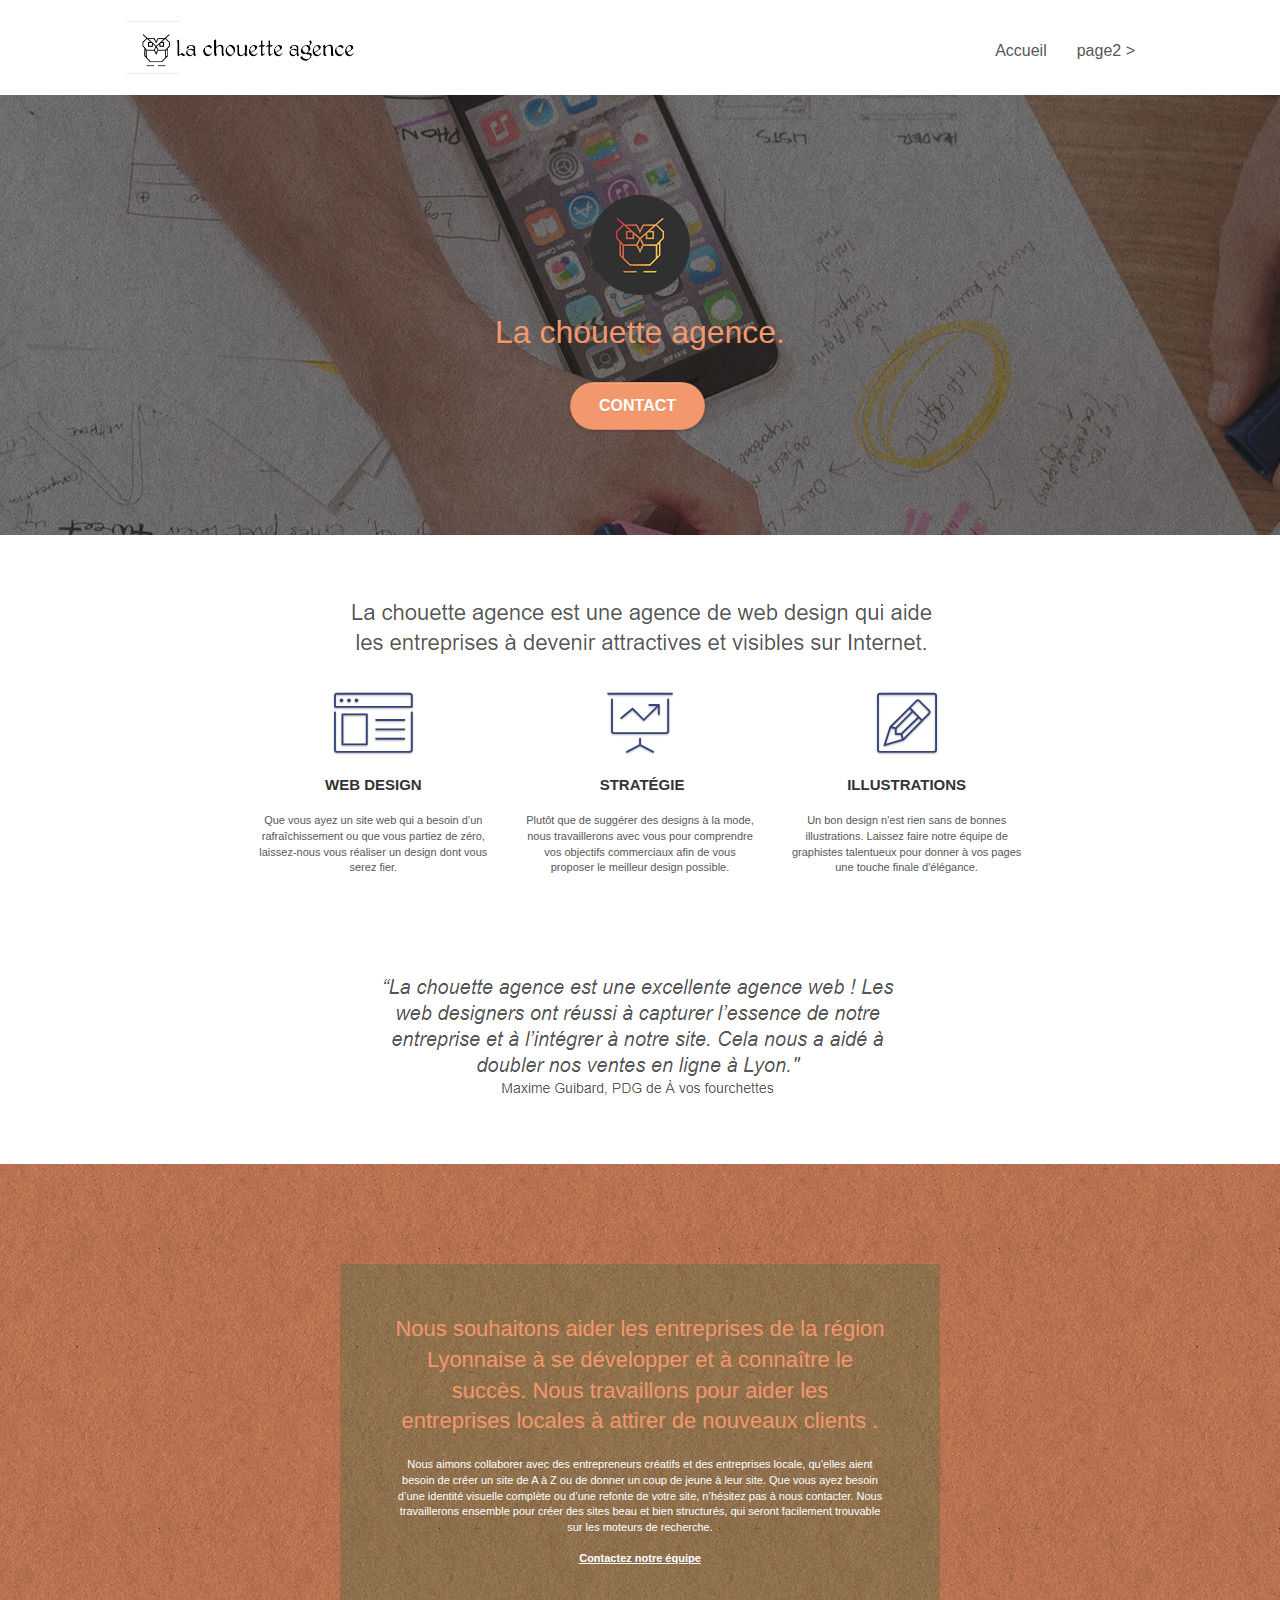
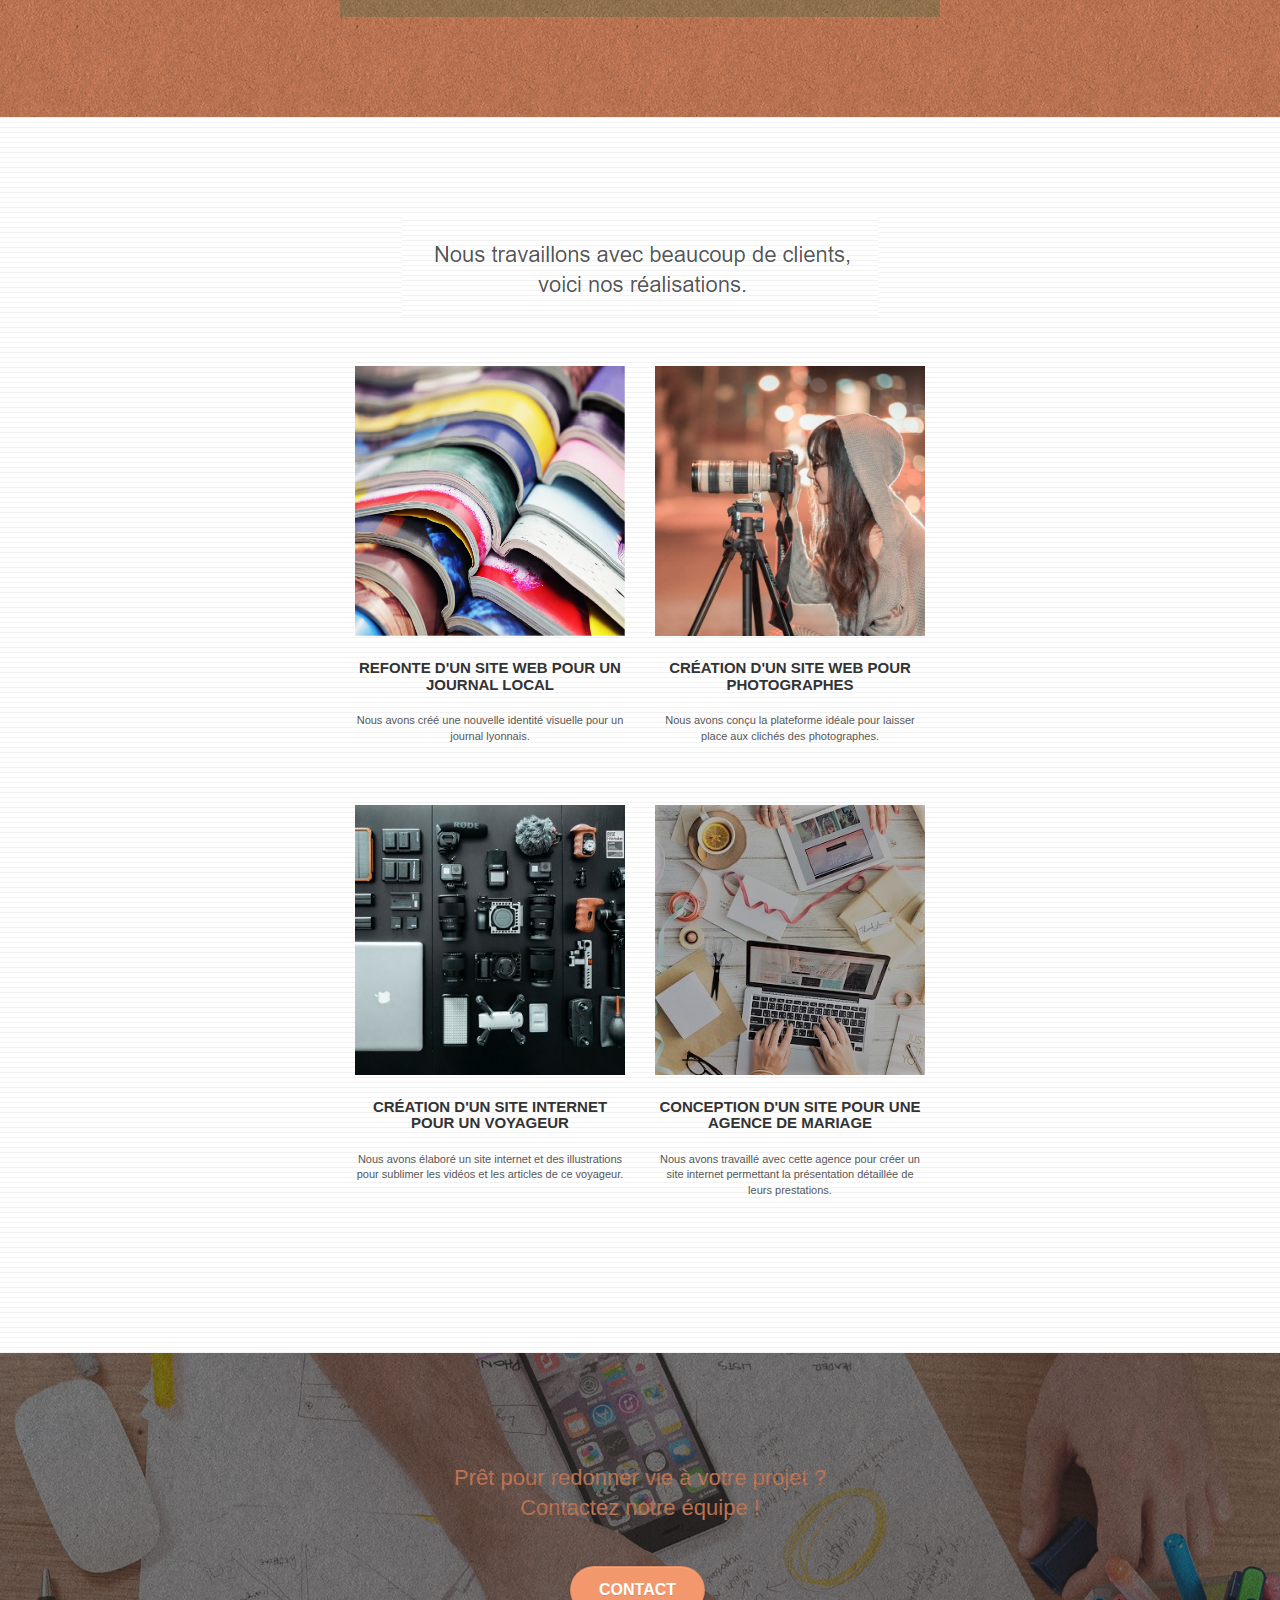
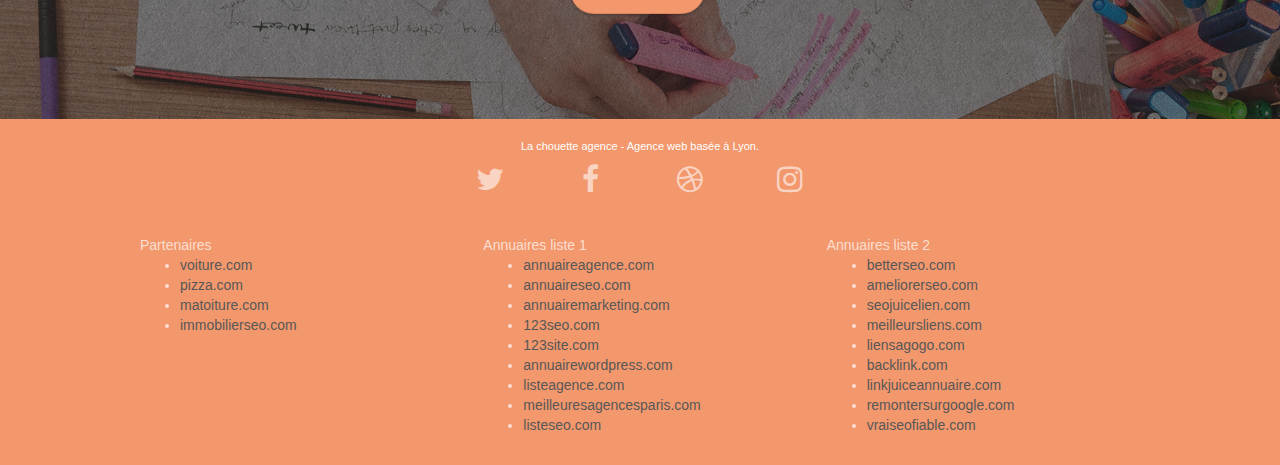
==== index.html @ 9db95d74 "Add files via upload" ====
<!doctype html>
<html lang="Default">
<head>
    <meta charset="utf-8">
    <meta name="keywords" content="seo, google, site web, site internet, agence design paris, agence design, agence design,agence design,agence design,agence design,agence design,agence design,agence design,agence design">
    <meta name="description" content="">
    <meta name="viewport" content="width=device-width, initial-scale=1.0, viewport-fit=cover">
    <link rel="shortcut icon" type="image/png" href="favicon.jpg">
    
	<link rel="stylesheet" type="text/css" href="./css/bootstrap.css">
	<link rel="stylesheet" type="text/css" href="style.css">
	<link rel="stylesheet" type="text/css" href="./css/font-awesome.css">
	<link rel="stylesheet" type="text/css" href="./css/et-line.css">
	
    
	<script src="./js/jquery-2.1.0.js"></script>
	<script src="./js/bootstrap.js"></script>
	<script src="./js/blocs.js"></script>
	<script src="./js/jquery.touchSwipe.js" defer></script>
	<script src="./js/gmaps.js"></script>

    <title>.</title>

    
<!-- Analytics -->
 
<!-- Analytics END -->
    
</head>
<body>
<!-- Principal conteneur -->
<div class="page-container">
    
<!-- bloc-0 -->
<div class="bloc bgc-white l-bloc " id="bloc-0">
	<div class="container bloc-sm">

		<nav class="navbar row">
			<div class="navbar-header">
				<div class="keywords" style="color:#cccccc;font-size:1px;">Agence web à paris, stratégie web, web design, illustrations, design de site web, site web, web, internet, site internet, site</div>
				<a class="navbar-brand" href="index.html"><img src="img/la-chouette-agence.png" alt="paris web design logo agence web meilleure agence" height="40" /></a>
				<div class="keywords" style="color:#cccccc;font-size:1px;">Agence web à paris, stratégie web, web design, illustrations, design de site web, site web, web, internet, site internet, site</div>
				<button id="nav-toggle" type="button" class="ui-navbar-toggle navbar-toggle" data-toggle="collapse" data-target=".navbar-1">
					<span class="sr-only">Toggle navigation</span><span class="icon-bar"></span><span class="icon-bar"></span><span class="icon-bar"></span>
				</button>
			</div>
			<div class="collapse navbar-collapse navbar-1 special-dropdown-nav">
				<ul class="site-navigation nav navbar-nav">
					<li>
						<a href="index.html">Accueil</a>
					</li>
					<li>
					</li>
					<li>
						<a href="page2.html">page2 &gt;</a>
					</li>
				</ul>
			</div>
		</nav>
	</div>
</div>
<!-- bloc-0 END -->

<!-- bloc-1-presentation -->
<div class="bloc bgc-dark-slate-blue bg-banniere d-bloc bg-t-edge bloc-bg-texture texture-paper b-parallax" id="bloc-1-hero">
	<div class="container bloc-lg">
		<div class="row tight-width-whitespace">
			<div class="col-sm-12">
				<img src="img/logo.png" class="center-block image-resize-mode" width="100" alt="La chouette agence, agence web paris, création logo paris" />
				<h1 class="text-center hero-bloc-text tc-white ">
					La chouette agence.
				</h1>
				<div class="text-center">
					<a href="page2.html" class="btn btn-lg btn-clean btn-rd cta-hero btn-atomic-tangerine" id="cta-hero">Contact</a>
				</div>
			</div>
		</div>
	</div>
</div>
<!-- bloc-1-presentation END -->

<!-- bloc-2-services -->
<div class="bloc bgc-white l-bloc" id="bloc-2-services">
	<div class="container bloc-md">
		<div class="row">
			<div class="col-sm-12 text-center">
				<img alt="agence web, agence web paris, web design paris, stratégie web" src="img/title.png" />
			</div>
		</div>
		<div class="row voffset-lg med-width-whitespace">
			<div class="col-sm-4">
				<div class="text-center">
					<span class="et-icon-browser sm-shadow icon-dark-slate-blue icons icon-lg"></span>
				</div>
				<h3 class="mg-md text-center">
					Web design
				</h3>
				<p class="text-center ">
					Que vous ayez un site web qui a besoin d&rsquo;un rafraîchissement ou que vous partiez de zéro, laissez-nous vous réaliser un design dont vous serez fier.
				</p>
			</div>
			<div class="col-sm-4">
				<div class="text-center">
					<span class="et-icon-presentation sm-shadow icon-dark-slate-blue icons icon-lg"></span>
				</div>
				<h3 class="mg-md text-center">
					&nbsp;Stratégie
				</h3>
				<p class="text-center ">
					Plutôt que de suggérer des designs à la mode, nous travaillerons avec vous pour comprendre vos objectifs commerciaux afin de vous proposer le meilleur design possible.<br>
				</p>
			</div>
			<div class="col-sm-4">
				<div class="text-center">
					<span class="et-icon-edit sm-shadow icon-dark-slate-blue icons icon-lg"></span>
				</div>
				<h3 class="mg-md text-center">
					Illustrations
				</h3>
				<p class="text-center ">
					Un bon design n'est rien sans de bonnes illustrations. Laissez faire notre équipe de graphistes talentueux pour donner à vos pages une touche finale d'élégance.
				</p>
			</div>
		</div>
		<div class="row voffset-lg voffset">
			<div class="col-xs-12 col-md-8 col-md-offset-2 text-center">
				<img alt="agence web, agence web paris, web design paris, stratégie web" src="img/citation.png" />

			</div>
		</div>
	</div>
</div>
<!-- bloc-2-services END -->

<!-- bloc-3-what-i-do -->
<div class="bloc tc-white bgc-atomic-tangerine bg-presentation d-bloc bloc-bg-texture texture-paper b-parallax" id="bloc-3-what-i-do">
	<div class="container bloc-lg">
		<div class="row tight-width-whitespace black-background">
			<div class="col-sm-12">
				<h2 class="mg-md text-center tc-white">
					Nous souhaitons aider les entreprises de la région Lyonnaise à se développer et à connaître le succès. Nous travaillons pour aider les entreprises locales à attirer de nouveaux clients .<br>
				</h2>
				<p class="text-center white">
					Nous aimons collaborer avec des entrepreneurs créatifs et des entreprises locale, qu’elles aient besoin de créer un site de A à Z ou de donner un coup de jeune à leur site. Que vous ayez besoin d’une identité visuelle complète ou d’une refonte de votre site, n’hésitez pas à nous contacter. Nous travaillerons ensemble pour créer des sites beau et bien structurés, qui seront facilement trouvable sur les moteurs de recherche. <br><br><a class="ltc-white bold-link" href="page2.html">Contactez notre équipe</a><br>
				</p>
			</div>
		</div>
	</div>
</div>
<!-- bloc-3-what-i-do END -->

<!-- bloc-4-portfolio -->
<div class="bloc bgc-white bg-lines-h2-bg bg-repeat l-bloc" id="bloc-4-portfolio">
	<div class="container bloc-lg">
		<div class="row">
			<div class="col-sm-12 text-center">
				<img alt="agence web, agence web paris, web design paris, stratégie web" src="img/title2.png" />
			</div>
		</div>
		<div class="row tight-width-whitespace portfolio-row">
			<div class="col-sm-6">
				<a href="#" data-lightbox="img/1.jpg" data-gallery-id="gallery-1" data-caption="Refonte d'un site web pour un journal local" data-frame="snapshot-lb"><img src="img/1.jpg" alt="paris web design logo agence web meilleure agence et refonte site web journal" class="img-responsive portfolio-thumb" /></a>
				<h3 class="mg-md text-center">
					Refonte d'un site web pour un journal local
				</h3>
				<p class="text-center">
					Nous avons créé une nouvelle identité visuelle pour un journal lyonnais.
				</p>
			</div>
			<div class="col-sm-6">
				<a href="#" data-lightbox="img/2.jpg" data-gallery-id="gallery-1" data-caption="Création d'un site web pour photographes" data-frame="snapshot-lb"><img src="img/2.jpg" class="img-responsive portfolio-thumb" alt="paris web design logo agence web meilleure agence, Création d'un site web pour photographes" /></a>
				<h3 class="mg-md text-center">
					Création d'un site web pour photographes
				</h3>
				<p class="text-center">
					Nous avons conçu la plateforme idéale pour laisser place aux clichés des photographes.
				</p>
			</div>
		</div>
		<div class="row tight-width-whitespace portfolio-row">
			<div class="col-sm-6">
				<a href="#" data-lightbox="img/3.bmp" data-gallery-id="gallery-1" data-caption="Création d'un site internet pour un voyageur" data-frame="snapshot-lb"><img src="img/3.bmp" class="img-responsive portfolio-thumb" alt="paris web design logo agence web meilleure agence, Création d'un site web pour voyageur"/></a>
				<h3 class="mg-md text-center">
					Création d'un site internet pour un voyageur
				</h3>
				<p class="text-center">
					Nous avons élaboré un site internet et des illustrations pour sublimer les vidéos et les articles de ce voyageur.
				</p>
			</div>
			<div class="col-sm-6">
				<a href="#" data-lightbox="img/4.bmp" data-gallery-id="gallery-1" data-caption="Conception d'un site pour une agence de mariage" data-frame="snapshot-lb"><img src="img/4.bmp" class="img-responsive portfolio-thumb" alt="paris web design logo agence web meilleure agence, Création d'un site web pour agence de mariage" /></a>
				<h3 class="mg-md text-center">
					Conception d'un site pour une agence de mariage
				</h3>
				<p class="text-center">
					Nous avons travaillé avec cette agence pour créer un site internet permettant la présentation détaillée de leurs prestations.
				</p>
			</div>
		</div>
	</div>
</div>
<!-- bloc-4-portfolio END -->

<!-- bloc-5-cta -->
<div class="bloc bgc-dark-slate-blue bg-banniere d-bloc bloc-bg-texture texture-paper" id="bloc-5-cta">
	<div class="container bloc-lg">
		<div class="row">
			<h2 class="mg-md text-center tc-white">
				Prêt pour redonner vie à votre projet ?<br>Contactez notre équipe !
			</h2>
			<div class="col-sm-12 text-center">
				<a href="page2.html" class="btn btn-atomic-tangerine btn-clean btn-rd btn-lg cta-hero">Contact</a>
			</div>
		</div>
	</div>
</div>
<!-- bloc-5-cta END -->

<!-- Footer - bloc-8 -->
<div class="bloc bgc-atomic-tangerine d-bloc" id="bloc-8">
	<div class="container bloc-sm">
		<div class="row">
			<div class="col-sm-12">
				<p class="text-center white">
					La chouette agence - Agence web basée à Lyon.<br>
				</p>
				<div class="row row-no-gutters social">
					<div class="col-sm-3">
						<div class="text-center">
							<a class="social" href="index.html"><span class="fa fa-twitter icon-md"></span></a>
						</div>
					</div>
					<div class="col-sm-3">
						<div class="text-center">
							<a class="social" href="index.html"><span class="fa fa-facebook icon-md"></span></a>
						</div>
					</div>
					<div class="col-sm-3">
						<div class="text-center">
							<a class="social" href="index.html"><span class="fa fa-dribbble icon-md"></span></a>
						</div>
					</div>
					<div class="col-sm-3">
						<div class="text-center">
							<a class="social" href="index.html"><span class="fa fa-instagram icon-md"></span></a>
						</div>
					</div>
					<div class="keywords" style="color:#F3976C;">Agence web à paris, stratégie web, web design, illustrations, design de site web, site web, web, internet, site internet, site</div>
				</div>
				<div class="row">
					<div class="col-sm-4">
						Partenaires
							<ul>
								<li><a href="voiture.com">voiture.com</a></li>
								<li><a href="pizza.com">pizza.com</a></li>
								<li><a href="matoiture.com">matoiture.com</a></li>
								<li><a href="immobilierseo.com">immobilierseo.com</a></li>
							</ul>		
					</div>
					<div class="col-sm-4">
						Annuaires liste 1
						<ul>
							<li><a href="annuaireagence.com">annuaireagence.com</a></li>
							<li><a href="annuaireseo.com">annuaireseo.com</a></li>
							<li><a href="annuairemarketing.com">annuairemarketing.com</a></li>
							<li><a href="123seoture.com">123seo.com</a></li>
							<li><a href="123site.com">123site.com</a></li>
							<li><a href="annuairewordpress.com">annuairewordpress.com</a></li>
							<li><a href="listeagence.com">listeagence.com</a></li>
							<li><a href="meilleuresagencesparis.com">meilleuresagencesparis.com</a></li>
							<li><a href="listeseo.com">listeseo.com</a></li>
						</ul>
					</div>
					<div class="col-sm-4">
						Annuaires liste 2
						<ul>
							<li><a href="betterseo.com">betterseo.com</a></li>
							<li><a href="ameliorerseo.com">ameliorerseo.com</a></li>
							<li><a href="seojuicelien.com">seojuicelien.com</a></li>
							<li><a href="meilleursliens.com">meilleursliens.com</a></li>
							<li><a href="liensagogo.com">liensagogo.com</a></li>
							<li><a href="backlink.com">backlink.com</a></li>
							<li><a href="linkjuiceannuaire.com">linkjuiceannuaire.com</a></li>
							<li><a href="remontersurgoogle.com">remontersurgoogle.com</a></li>
							<li><a href="vraiseofiable.com">vraiseofiable.com</a></li>
						</ul>
					</div>
				</div>
			</div>
		</div>
	</div>
</div>
<!-- Footer - bloc-8 END -->

</div>
<!-- Principal conteneur END -->
    

</body>
</html>
---- style.css ----
body {
    margin: 0;
    padding: 0;
    background: #FFF;
    overflow-x: hidden;
    -webkit-font-smoothing: antialiased;
    -moz-osx-font-smoothing: grayscale;
}

a,
button {
    transition: all .3s ease-in-out;
    outline: none!important;
}

a:hover {
    text-decoration: none;
    cursor: pointer;
}

#page-loading-blocs-notifaction {
    position: fixed;
    top: 0;
    bottom: 0;
    width: 100%;
    z-index: 100000;
    background: #FFFFFF url("img/pageload-spinner.gif") no-repeat center center;
}

.bloc {
    width: 100%;
    clear: both;
    background: 50% 50% no-repeat;
    padding: 0 50px;
    -webkit-background-size: cover;
    -moz-background-size: cover;
    -o-background-size: cover;
    background-size: cover;
    position: relative;
}

.bloc .container {
    padding-left: 0;
    padding-right: 0;
}

.bloc-lg {
    padding: 100px 50px;
}

.bloc-md {
    padding: 50px;
}

.bloc-sm {
    padding: 20px 50px;
}

.bg-center,
.bg-l-edge,
.bg-r-edge,
.bg-t-edge,
.bg-b-edge,
.bg-tl-edge,
.bg-bl-edge,
.bg-tr-edge,
.bg-br-edge,
.bg-repeat {
    -webkit-background-size: auto!important;
    -moz-background-size: auto!important;
    -o-background-size: auto!important;
    background-size: auto!important;
}

.bg-repeat {
    background: repeat;
}

.bg-t-edge {
    background: top no-repeat;
}

.bloc-bg-texture::before {
    content: "";
    background-size: 2px 2px;
    position: absolute;
    top: 0;
    bottom: 0;
    left: 0;
    right: 0;
}

.texture-paper::before {
    background: url("img/texture-paper.png");
    background-size: 280px 280px;
}

.b-parallax {
    background-attachment: fixed;
}

.d-bloc {
    color: rgba(255, 255, 255, .7);
}

.d-bloc button:hover {
    color: rgba(255, 255, 255, .9);
}

.d-bloc .icon-round,
.d-bloc .icon-square,
.d-bloc .icon-rounded,
.d-bloc .icon-semi-rounded-a,
.d-bloc .icon-semi-rounded-b {
    border-color: rgba(255, 255, 255, .9);
}

.d-bloc .divider-h span {
    border-color: rgba(255, 255, 255, .2);
}

.d-bloc .a-btn,
.d-bloc .navbar a,
.d-bloc .navbar-brand,
.d-bloc a .icon-sm,
.d-bloc a .icon-md,
.d-bloc a .icon-lg,
.d-bloc a .icon-xl,
.d-bloc h1 a,
.d-bloc h2 a,
.d-bloc h3 a,
.d-bloc h4 a,
.d-bloc h5 a,
.d-bloc h6 a,
.d-bloc p a {
    color: rgba(255, 255, 255, .6);
}

.d-bloc .a-btn:hover,
.d-bloc .navbar a:hover,
.d-bloc .navbar-brand:hover,
.d-bloc a:hover .icon-sm,
.d-bloc a:hover .icon-md,
.d-bloc a:hover .icon-lg,
.d-bloc a:hover .icon-xl,
.d-bloc h1 a:hover,
.d-bloc h2 a:hover,
.d-bloc h3 a:hover,
.d-bloc h4 a:hover,
.d-bloc h5 a:hover,
.d-bloc h6 a:hover,
.d-bloc p a:hover {
    color: rgba(255, 255, 255, 1);
}

.d-bloc .navbar-toggle .icon-bar {
    background: rgba(255, 255, 255, 1);
}

.d-bloc .btn-wire,
.d-bloc .btn-wire:hover {
    color: rgba(255, 255, 255, 1);
    border-color: rgba(255, 255, 255, 1);
}

.d-bloc .panel {
    color: rgba(0, 0, 0, .5);
}

.d-bloc .panel button:hover {
    color: rgba(0, 0, 0, .7);
}

.d-bloc .panel icon {
    border-color: rgba(0, 0, 0, .7);
}

.d-bloc .panel .divider-h span {
    border-color: rgba(0, 0, 0, .1);
}

.d-bloc .panel .a-btn {
    color: rgba(0, 0, 0, .6);
}

.d-bloc .panel .a-btn:hover {
    color: rgba(0, 0, 0, 1);
}

.d-bloc .panel .btn-wire,
.d-bloc .panel .btn-wire:hover {
    color: rgba(0, 0, 0, .7);
    border-color: rgba(0, 0, 0, .3);
}

.d-bloc .panel,
.l-bloc {
    color: rgba(0, 0, 0, .5);
}

.d-bloc .panel button:hover,
.l-bloc button:hover {
    color: rgba(0, 0, 0, .7);
}

.l-bloc .icon-round,
.l-bloc .icon-square,
.l-bloc .icon-rounded,
.l-bloc .icon-semi-rounded-a,
.l-bloc .icon-semi-rounded-b {
    border-color: rgba(0, 0, 0, .7);
}

.d-bloc .panel .divider-h span,
.l-bloc .divider-h span {
    border-color: rgba(0, 0, 0, .1);
}

.d-bloc .panel .a-btn,
.l-bloc .a-btn,
.l-bloc .navbar a,
.l-bloc .navbar-brand,
.l-bloc a .icon-sm,
.l-bloc a .icon-md,
.l-bloc a .icon-lg,
.l-bloc a .icon-xl,
.l-bloc h1 a,
.l-bloc h2 a,
.l-bloc h3 a,
.l-bloc h4 a,
.l-bloc h5 a,
.l-bloc h6 a,
.l-bloc p a {
    color: rgba(0, 0, 0, .6);
}

.d-bloc .panel .a-btn:hover,
.l-bloc .a-btn:hover,
.l-bloc .navbar a:hover,
.l-bloc .navbar-brand:hover,
.l-bloc a:hover .icon-sm,
.l-bloc a:hover .icon-md,
.l-bloc a:hover .icon-lg,
.l-bloc a:hover .icon-xl,
.l-bloc h1 a:hover,
.l-bloc h2 a:hover,
.l-bloc h3 a:hover,
.l-bloc h4 a:hover,
.l-bloc h5 a:hover,
.l-bloc h6 a:hover,
.l-bloc p a:hover {
    color: rgba(0, 0, 0, 1);
}

.l-bloc .navbar-toggle .icon-bar {
    color: rgba(0, 0, 0, .6);
}

.d-bloc .panel .btn-wire,
.d-bloc .panel .btn-wire:hover,
.l-bloc .btn-wire,
.l-bloc .btn-wire:hover {
    color: rgba(0, 0, 0, .7);
    border-color: rgba(0, 0, 0, .3);
}

.voffset {
    margin-top: 30px;
}

.voffset-lg {
    margin-top: 80px;
}

.row-no-gutters {
    margin-right: 0;
    margin-left: 0;
}

.row.row-no-gutters > [class^="col-"],
.row.row-no-gutters > [class*=" col-"] {
    padding-right: 0;
    padding-left: 0;
}

#bloc-1-hero h1 {
    font-size: 32px;
}

.navbar {
    margin-bottom: 0;
    z-index: 1;
}

.navbar-brand {
    height: auto;
    padding: 3px 15px;
    font-size: 25px;
    font-weight: normal;
    font-weight: 600;
    line-height: 44px;
}

.navbar-brand img {
    max-height: 200px;
    margin: 0 5px 0 0;
    display: inline;
}

.navbar-brand img[src$=svg] {
    min-width: 100px;
}

.nav-center .navbar-brand img {
    margin: 0;
}

.navbar .nav {
    padding-top: 2px;
    margin-right: -16px;
    float: right;
    z-index: 1;
}

.nav > li {
    float: left;
    margin-top: 4px;
    font-size: 16px;
}

.navbar-nav .open .dropdown-menu > li > a {
    text-align: inherit;
}

.nav > li a:hover,
.nav > li a:focus {
    background: transparent;
}

.navbar-toggle {
    margin: 10px 10px 0 0;
    border: 0px;
}

.navbar-toggle:hover {
    background: transparent!important;
}

.navbar-toggle .icon-bar {
    background-color: rgba(0, 0, 0, .5);
    width: 26px;
}

.nav-invert .navbar .nav {
    float: left;
}

.nav-invert .navbar-header,
.nav-invert .navbar-brand {
    float: right;
    position: relative;
    z-index: 2;
}

@media (min-width: 768px) {
    .site-navigation {
        position: absolute;
        top: 50%;
        right: 20px;
        transform: translate(0, -50%);
        -webkit-transform: translateY(-50%);
    }
    .nav > li .dropdown-menu a,
    .nav > li .dropdown-menu a:hover {
        color: #484848;
    }
    .nav-invert .site-navigation {
        left: 0;
        right: 0;
    }
    .nav-center {
        text-align: center;
    }
    .nav-center .navbar-header {
        width: 100%;
    }
    .nav-center .navbar-header,
    .nav-center .navbar-brand,
    .nav-center .nav > li {
        float: none;
        display: inline-block;
    }
    .nav-center .site-navigation {
        position: relative;
        width: 100%;
        right: 0;
        margin-right: 0px;
        margin-top: 20px;
    }
    .nav-center.mini-nav .navbar-toggle {
        float: none;
        margin: 10px auto 0;
    }
}

.nav > li > .dropdown a {
    background: none!important;
    display: block;
    padding: 14px 15px;
}

nav .caret {
    margin: 0 5px;
}

.dropdown-menu .dropdown-menu {
    top: -8px;
    left: 100%;
}

.dropdown-menu .dropmenu-flow-right {
    top: 100%;
    left: 0;
    margin-left: -1px;
    border-top-left-radius: 0;
    border-top-right-radius: 0;
}

.dropdown-menu .dropdown span {
    border: 4px solid black;
    border-top-color: transparent;
    border-right-color: transparent;
    border-bottom-color: transparent;
    margin: 6px -5px 0 0!important;
    float: right;
}

.mg-md {
    margin-top: 10px;
    margin-bottom: 20px;
}

.mg-lg {
    margin-top: 10px;
    margin-bottom: 40px;
}

.btn {
    margin: 0 5px 5px 0;
}

.btn.pull-right {
    margin: 0 0 5px 5px;
}

.btn-d,
.btn-d:hover,
.btn-d:focus {
    color: #FFF;
    background: rgba(0, 0, 0, .3);
}

button {
    outline: none!important;
}

.btn-rd {
    border-radius: 40px;
}

.btn-clean {
    border: 1px solid rgba(0, 0, 0, .08);
    border-bottom-color: rgba(0, 0, 0, .1);
    text-shadow: 0 1px 0 rgba(0, 0, 1, .1);
    box-shadow: 0 1px 3px rgba(0, 0, 1, .25), inset 0 1px 0 0 rgba(255, 255, 255, .15);
}

.icon-md {
    font-size: 30px!important;
}

.icon-lg {
    font-size: 60px!important;
}

.sm-shadow {
    text-shadow: 0 1px 2px rgba(0, 0, 0, .3);
}

.panel-sq,
.panel-sq .panel-heading,
.panel-sq .panel-footer {
    border-radius: 0;
}

.panel-rd {
    border-radius: 30px;
}

.panel-rd .panel-heading {
    border-radius: 29px 29px 0 0;
}

.panel-rd .panel-footer {
    border-radius: 0 0 29px 29px;
}

.form-control {
    border-color: rgba(0, 0, 0, .1);
    box-shadow: none;
}

.scrollToTop {
    width: 40px;
    height: 40px;
    position: fixed;
    bottom: 20px;
    right: 20px;
    opacity: 0;
    z-index: 500;
    transition: all .3s ease-in-out;
}

.scrollToTop span {
    margin-top: 6px;
}

.showScrollTop {
    font-size: 14px;
    opacity: 1;
}

a[data-lightbox] {
    position: relative;
    display: block;
    text-align: center;
}

a[data-lightbox]:hover::before {
    content: "+";
    font-family: "HelveticaNeue-Light", "Helvetica Neue Light", "Helvetica Neue", Helvetica, Arial;
    font-size: 32px;
    width: 50px;
    height: 50px;
    margin-left: -25px;
    border-radius: 50%;
    background: rgba(0, 0, 0, .6);
    color: #FFF;
    font-weight: 100;
    z-index: 1;
    position: absolute;
    top: 50%;
    transform: translateY(-50%);
    -webkit-transform: translateY(-50%);
}

a[data-lightbox]:hover img {
    opacity: 0.6;
    -webkit-animation-fill-mode: none;
    animation-fill-mode: none;
}

#lightbox-modal {
    display: flex;
    align-items: center;
}

#lightbox-modal .modal-dialog {
    width: 90%;
    max-width: 900px;
    margin: 0 auto 0;
}

#lightbox-modal .modal-dialog img {
    max-height: 90vh;
    margin: 0 auto;
}

.lightbox-caption {
    padding: 20px;
    color: #FFF;
    background: rgba(0, 0, 0, .5);
    position: absolute;
    left: 15px;
    right: 15px;
    bottom: 5px;
}

.close-lightbox {
    color: #FFF;
    font-size: 30px;
    position: absolute;
    top: 20px;
    right: 20px;
    z-index: 20;
    background: rgba(0, 0, 0, .5);
    border: none;
    line-height: 30px;
    padding: 0 9px 5px;
    opacity: 0.3;
}

.close-lightbox:hover,
.next-lightbox:hover,
.prev-lightbox:hover {
    opacity: 1.0;
    color: #FFF;
}

.next-lightbox,
.prev-lightbox {
    font-size: 20px;
    color: rgba(255, 255, 255, .9);
    background: rgba(0, 0, 0, .5);
    transition: all .2s ease-in-out;
    position: absolute;
    top: 45%;
    z-index: 1;
    opacity: 0.4;
}

.next-lightbox {
    padding: 6px 8px 1px 13px;
    right: 25px;
}

.prev-lightbox {
    padding: 6px 13px 1px 10px;
    left: 25px;
}

.snapshot-lb .modal-body {
    padding-bottom: 45px;
}

.snapshot-lb .lightbox-caption {
    padding: 0;
    color: rgba(0, 0, 0, .5);
    background: none;
}

h1,
h2,
h3,
h4,
h5,
h6,
p,
label,
.btn,
a {
    font-family: "helvetica";
    font-weight: 400;
    color: #575757!important;
}

.container {
    max-width: 1000px;
}

.hero-bloc-text {
    font-size: 38px;
}

.hero-bloc-text-sub {
    font-size: 36px;
}

.statement-bloc-text {
    line-height: 26px;
    font-style: italic;
    font-size: 20px;
    text-align: center;
    font-weight: lighter;
    max-width: 520px;
    margin: auto auto auto auto;
}

p {
    font-size: 11px;
}

.tight-width-whitespace {
    max-width: 600px;
    margin: auto auto auto auto;
}

.h1 {
    font-size: 20px;
    font-family: "Open Sans";
}

.cta-hero {
    margin-top: 22px;
    color: #FFFFFF!important;
    text-transform: uppercase;
    padding: 12px 28px 12px 28px;
    font-size: 16px;
    font-weight: 700;
}

.social {
    max-width: 400px;
    margin: auto auto auto auto;
}

h2 {
    font-size: 22px;
    line-height: 1.4em;
}

h3 {
    font-size: 15px;
    text-transform: uppercase;
    font-weight: 700;
    color: #333333!important;
}

.med-width-whitespace {
    max-width: 800px;
    margin: auto auto auto auto;
    box-shadow: 0px 0px 0px #000000;
}

h1 {
    color: #333333!important;
}

h4 {
    color: #333333!important;
}

.icons {
    margin-bottom: 14px;
    margin-top: 24px;
}

.white {
    color: #FFFFFF!important;
}

.portfolio-thumb {
    margin-bottom: 24px;
}

.portfolio-row {
    margin-bottom: 44px;
    margin-top: 50px;
}

.avatar {
    box-shadow: 0px 4px 9px rgba(0, 0, 0, 0.3);
}

.black-background {
    background-color: rgba(165, 147, 99, 0.7);
    padding: 40px 40px 40px 40px;
}

.bold-link {
    font-weight: 900;
    text-decoration: underline!important;
}

.bgc-white {
    background-color: #FFFFFF;
}

.bgc-dark-slate-blue {
    background-color: #364577;
}

.bgc-atomic-tangerine {
    background-color: #F3976C;
}

.tc-white {
    color: #F3976C!important;
}

.btn-atomic-tangerine {
    background: #F3976C;
    color: #FFFFFF!important;
}

.btn-atomic-tangerine:hover {
    background: #c27956!important;
    color: #FFFFFF!important;
}

.ltc-white {
    color: #FFFFFF!important;
}

.ltc-white:hover {
    color: #cccccc!important;
}

.ltc-atomic-tangerine {
    color: #F3976C!important;
}

.ltc-atomic-tangerine:hover {
    color: #c27956!important;
}

.icon-dark-slate-blue {
    color: #364577!important;
    border-color: #364577!important;
}

.bg-dots-bg {
    background-image: url("img/dots-bg.png");
}

.bg-lines-h2-bg {
    background-image: url("img/lines-h2-bg.png");
}

.bg-banniere {
    background-image: url("img/la-chouette-agence-banniere.jpg");
}

.bg-presentation {
    background-image: url("img/image-de-presentation.bmp");
}

@media (max-width: 1024px) {
    .bloc {
        padding-left: 20px;
        padding-right: 20px;
    }
    .bloc.full-width-bloc,
    .bloc-tile-2.full-width-bloc .container,
    .bloc-tile-3.full-width-bloc .container,
    .bloc-tile-4.full-width-bloc .container {
        padding-left: 0;
        padding-right: 0;
    }
}

@media (max-width: 992px) and (min-width: 768px) {
    .navbar .nav {
        max-width: 80%
    }
    .nav-center.navbar .nav {
        max-width: 100%
    }
}

@media only screen and (min-device-width: 768px) and (max-device-width: 1024px) and (orientation: landscape) {
    .b-parallax {
        background-attachment: scroll;
    }
}

@media only screen and (min-device-width: 1024px) and (max-device-width: 1366px) and (-webkit-min-device-pixel-ratio: 1.5) {
    .b-parallax {
        background-attachment: scroll;
    }
}

@media (max-width: 991px) {
    .container {
        width: 100%;
    }
    .b-parallax {
        background-attachment: scroll;
    }
    .page-container,
    #hero-bloc {
        overflow-x: hidden;
        position: relative;
    }
    .bloc {
        padding-left: constant(safe-area-inset-left);
        padding-right: constant(safe-area-inset-right);
    }
    .bloc-group,
    .bloc-group .bloc {
        display: block;
        width: 100%;
    }
    .bloc-fill-screen .fill-bloc-top-edge,
    .bloc-fill-screen .fill-bloc-bottom-edge {
        padding: 0 20px;
        padding-left: constant(safe-area-inset-left);
        padding-right: constant(safe-area-inset-right);
    }
}

@media (max-width: 767px) {
    .page-container {
        overflow-x: hidden;
        position: relative;
    }
    h1,
    h2,
    h3,
    h4,
    h5,
    h6,
    p,
    #disqus_thread {
        padding-left: 10px!important;
        padding-right: 10px!important;
    }
    .b-parallax {
        background-attachment: scroll;
    }
    .navbar .nav {
        padding-top: 0;
        border-top: 1px solid rgba(0, 0, 0, .2);
        float: none!important;
    }
    .navbar.row {
        margin-left: 0;
        margin-right: 0;
    }
    .site-navigation {
        position: inherit;
        transform: none;
        -webkit-transform: none;
        -ms-transform: none;
    }
    .nav > li {
        margin-top: 0;
        border-bottom: 1px solid rgba(0, 0, 0, .1);
        background: rgba(0, 0, 0, .05);
        text-align: left;
        padding-left: 15px;
        width: 100%;
    }
    .nav > li:hover {
        background: rgba(0, 0, 0, .08);
    }
    .dropdown .dropdown a .caret {
        float: none;
        margin: 5px 0 0 10px!important;
        border: 4px solid black;
        border-bottom-color: transparent;
        border-right-color: transparent;
        border-left-color: transparent;
    }
    #hero-bloc .navbar .nav {
        background: rgba(0, 0, 0, .8);
    }
    #hero-bloc .navbar .nav a {
        color: rgba(255, 255, 255, .6);
    }
    .hero {
        padding: 50px 0;
    }
    .hero-nav {
        left: -1px;
        right: -1px;
    }
    .navbar-collapse {
        padding: 0;
        overflow-x: hidden;
        -webkit-box-shadow: none;
        box-shadow: none;
    }
    .navbar-brand img {
        max-height: 40px;
        width: auto;
    }
    .nav-invert .navbar-header {
        float: none;
        width: 100%;
    }
    .nav-invert .navbar-toggle {
        float: left;
        margin-left: 10px;
    }
    .bloc {
        padding-left: 0;
        padding-right: 0;
    }
    .bloc-xxl,
    .bloc-xl,
    .bloc-lg {
        padding: 40px 0;
    }
    .bloc-sm,
    .bloc-md {
        padding-left: 0;
        padding-right: 0;
    }
    .bloc-tile-2 .container,
    .bloc-tile-3 .container,
    .bloc-tile-4 .container,
    .bloc-fill-screen .fill-bloc-top-edge,
    .bloc-fill-screen .fill-bloc-bottom-edge {
        padding-left: 0;
        padding-right: 0;
    }
    .a-block {
        padding: 0 10px;
    }
    .btn-dwn {
        display: none;
    }
    .voffset {
        margin-top: 5px;
    }
    .voffset-md {
        margin-top: 20px;
    }
    .voffset-lg {
        margin-top: 30px;
    }
    form {
        padding: 5px;
    }
    .close-lightbox {
        display: inline-block;
    }
    .blocsapp-device-iphone5 {
        background-size: 216px 425px;
        padding-top: 60px;
        width: 216px;
        height: 425px;
    }
    .blocsapp-device-iphone5 img {
        width: 180px;
        height: 320px;
    }
}

@media (max-width: 400px) {
    .bloc {
        padding-left: 0;
        padding-right: 0;
    }
}

@media (max-width: 767px) {
    .bloc-mob-center-text {
        text-align: center;
    }
}
---- css/et-line.css ----
@font-face {
    font-family: et-line;
    src: url(../fonts/et-line.eot);
    src: url(../fonts/et-line.eot?#iefix) format('embedded-opentype'), url(../fonts/et-line.woff) format('woff'), url(../fonts/et-line.ttf) format('truetype'), url(../fonts/et-line.svg#et-line) format('svg');
    font-weight: 400;
    font-style: normal
}

.et-icon-adjustments,
.et-icon-alarmclock,
.et-icon-anchor,
.et-icon-aperture,
.et-icon-attachment,
.et-icon-bargraph,
.et-icon-basket,
.et-icon-beaker,
.et-icon-bike,
.et-icon-book-open,
.et-icon-briefcase,
.et-icon-browser,
.et-icon-calendar,
.et-icon-camera,
.et-icon-caution,
.et-icon-chat,
.et-icon-circle-compass,
.et-icon-clipboard,
.et-icon-clock,
.et-icon-cloud,
.et-icon-compass,
.et-icon-desktop,
.et-icon-dial,
.et-icon-document,
.et-icon-documents,
.et-icon-download,
.et-icon-dribbble,
.et-icon-edit,
.et-icon-envelope,
.et-icon-expand,
.et-icon-facebook,
.et-icon-flag,
.et-icon-focus,
.et-icon-gears,
.et-icon-genius,
.et-icon-gift,
.et-icon-global,
.et-icon-globe,
.et-icon-googleplus,
.et-icon-grid,
.et-icon-happy,
.et-icon-hazardous,
.et-icon-heart,
.et-icon-hotairballoon,
.et-icon-hourglass,
.et-icon-key,
.et-icon-laptop,
.et-icon-layers,
.et-icon-lifesaver,
.et-icon-lightbulb,
.et-icon-linegraph,
.et-icon-linkedin,
.et-icon-lock,
.et-icon-magnifying-glass,
.et-icon-map,
.et-icon-map-pin,
.et-icon-megaphone,
.et-icon-mic,
.et-icon-mobile,
.et-icon-newspaper,
.et-icon-notebook,
.et-icon-paintbrush,
.et-icon-paperclip,
.et-icon-pencil,
.et-icon-phone,
.et-icon-picture,
.et-icon-pictures,
.et-icon-piechart,
.et-icon-presentation,
.et-icon-pricetags,
.et-icon-printer,
.et-icon-profile-female,
.et-icon-profile-male,
.et-icon-puzzle,
.et-icon-quote,
.et-icon-recycle,
.et-icon-refresh,
.et-icon-ribbon,
.et-icon-rss,
.et-icon-sad,
.et-icon-scissors,
.et-icon-scope,
.et-icon-search,
.et-icon-shield,
.et-icon-speedometer,
.et-icon-strategy,
.et-icon-streetsign,
.et-icon-tablet,
.et-icon-target,
.et-icon-telescope,
.et-icon-toolbox,
.et-icon-tools,
.et-icon-tools-2,
.et-icon-trophy,
.et-icon-tumblr,
.et-icon-twitter,
.et-icon-upload,
.et-icon-video,
.et-icon-wallet,
.et-icon-wine {
    font-family: et-line;
    speak: none;
    font-style: normal;
    font-weight: 400;
    font-variant: normal;
    text-transform: none;
    line-height: 1;
    -webkit-font-smoothing: antialiased;
    -moz-osx-font-smoothing: grayscale;
    display: inline-block
}

.et-icon-mobile:before {
    content: "\e000"
}

.et-icon-laptop:before {
    content: "\e001"
}

.et-icon-desktop:before {
    content: "\e002"
}

.et-icon-tablet:before {
    content: "\e003"
}

.et-icon-phone:before {
    content: "\e004"
}

.et-icon-document:before {
    content: "\e005"
}

.et-icon-documents:before {
    content: "\e006"
}

.et-icon-search:before {
    content: "\e007"
}

.et-icon-clipboard:before {
    content: "\e008"
}

.et-icon-newspaper:before {
    content: "\e009"
}

.et-icon-notebook:before {
    content: "\e00a"
}

.et-icon-book-open:before {
    content: "\e00b"
}

.et-icon-browser:before {
    content: "\e00c"
}

.et-icon-calendar:before {
    content: "\e00d"
}

.et-icon-presentation:before {
    content: "\e00e"
}

.et-icon-picture:before {
    content: "\e00f"
}

.et-icon-pictures:before {
    content: "\e010"
}

.et-icon-video:before {
    content: "\e011"
}

.et-icon-camera:before {
    content: "\e012"
}

.et-icon-printer:before {
    content: "\e013"
}

.et-icon-toolbox:before {
    content: "\e014"
}

.et-icon-briefcase:before {
    content: "\e015"
}

.et-icon-wallet:before {
    content: "\e016"
}

.et-icon-gift:before {
    content: "\e017"
}

.et-icon-bargraph:before {
    content: "\e018"
}

.et-icon-grid:before {
    content: "\e019"
}

.et-icon-expand:before {
    content: "\e01a"
}

.et-icon-focus:before {
    content: "\e01b"
}

.et-icon-edit:before {
    content: "\e01c"
}

.et-icon-adjustments:before {
    content: "\e01d"
}

.et-icon-ribbon:before {
    content: "\e01e"
}

.et-icon-hourglass:before {
    content: "\e01f"
}

.et-icon-lock:before {
    content: "\e020"
}

.et-icon-megaphone:before {
    content: "\e021"
}

.et-icon-shield:before {
    content: "\e022"
}

.et-icon-trophy:before {
    content: "\e023"
}

.et-icon-flag:before {
    content: "\e024"
}

.et-icon-map:before {
    content: "\e025"
}

.et-icon-puzzle:before {
    content: "\e026"
}

.et-icon-basket:before {
    content: "\e027"
}

.et-icon-envelope:before {
    content: "\e028"
}

.et-icon-streetsign:before {
    content: "\e029"
}

.et-icon-telescope:before {
    content: "\e02a"
}

.et-icon-gears:before {
    content: "\e02b"
}

.et-icon-key:before {
    content: "\e02c"
}

.et-icon-paperclip:before {
    content: "\e02d"
}

.et-icon-attachment:before {
    content: "\e02e"
}

.et-icon-pricetags:before {
    content: "\e02f"
}

.et-icon-lightbulb:before {
    content: "\e030"
}

.et-icon-layers:before {
    content: "\e031"
}

.et-icon-pencil:before {
    content: "\e032"
}

.et-icon-tools:before {
    content: "\e033"
}

.et-icon-tools-2:before {
    content: "\e034"
}

.et-icon-scissors:before {
    content: "\e035"
}

.et-icon-paintbrush:before {
    content: "\e036"
}

.et-icon-magnifying-glass:before {
    content: "\e037"
}

.et-icon-circle-compass:before {
    content: "\e038"
}

.et-icon-linegraph:before {
    content: "\e039"
}

.et-icon-mic:before {
    content: "\e03a"
}

.et-icon-strategy:before {
    content: "\e03b"
}

.et-icon-beaker:before {
    content: "\e03c"
}

.et-icon-caution:before {
    content: "\e03d"
}

.et-icon-recycle:before {
    content: "\e03e"
}

.et-icon-anchor:before {
    content: "\e03f"
}

.et-icon-profile-male:before {
    content: "\e040"
}

.et-icon-profile-female:before {
    content: "\e041"
}

.et-icon-bike:before {
    content: "\e042"
}

.et-icon-wine:before {
    content: "\e043"
}

.et-icon-hotairballoon:before {
    content: "\e044"
}

.et-icon-globe:before {
    content: "\e045"
}

.et-icon-genius:before {
    content: "\e046"
}

.et-icon-map-pin:before {
    content: "\e047"
}

.et-icon-dial:before {
    content: "\e048"
}

.et-icon-chat:before {
    content: "\e049"
}

.et-icon-heart:before {
    content: "\e04a"
}

.et-icon-cloud:before {
    content: "\e04b"
}

.et-icon-upload:before {
    content: "\e04c"
}

.et-icon-download:before {
    content: "\e04d"
}

.et-icon-target:before {
    content: "\e04e"
}

.et-icon-hazardous:before {
    content: "\e04f"
}

.et-icon-piechart:before {
    content: "\e050"
}

.et-icon-speedometer:before {
    content: "\e051"
}

.et-icon-global:before {
    content: "\e052"
}

.et-icon-compass:before {
    content: "\e053"
}

.et-icon-lifesaver:before {
    content: "\e054"
}

.et-icon-clock:before {
    content: "\e055"
}

.et-icon-aperture:before {
    content: "\e056"
}

.et-icon-quote:before {
    content: "\e057"
}

.et-icon-scope:before {
    content: "\e058"
}

.et-icon-alarmclock:before {
    content: "\e059"
}

.et-icon-refresh:before {
    content: "\e05a"
}

.et-icon-happy:before {
    content: "\e05b"
}

.et-icon-sad:before {
    content: "\e05c"
}

.et-icon-facebook:before {
    content: "\e05d"
}

.et-icon-twitter:before {
    content: "\e05e"
}

.et-icon-googleplus:before {
    content: "\e05f"
}

.et-icon-rss:before {
    content: "\e060"
}

.et-icon-tumblr:before {
    content: "\e061"
}

.et-icon-linkedin:before {
    content: "\e062"
}

.et-icon-dribbble:before {
    content: "\e063"
}
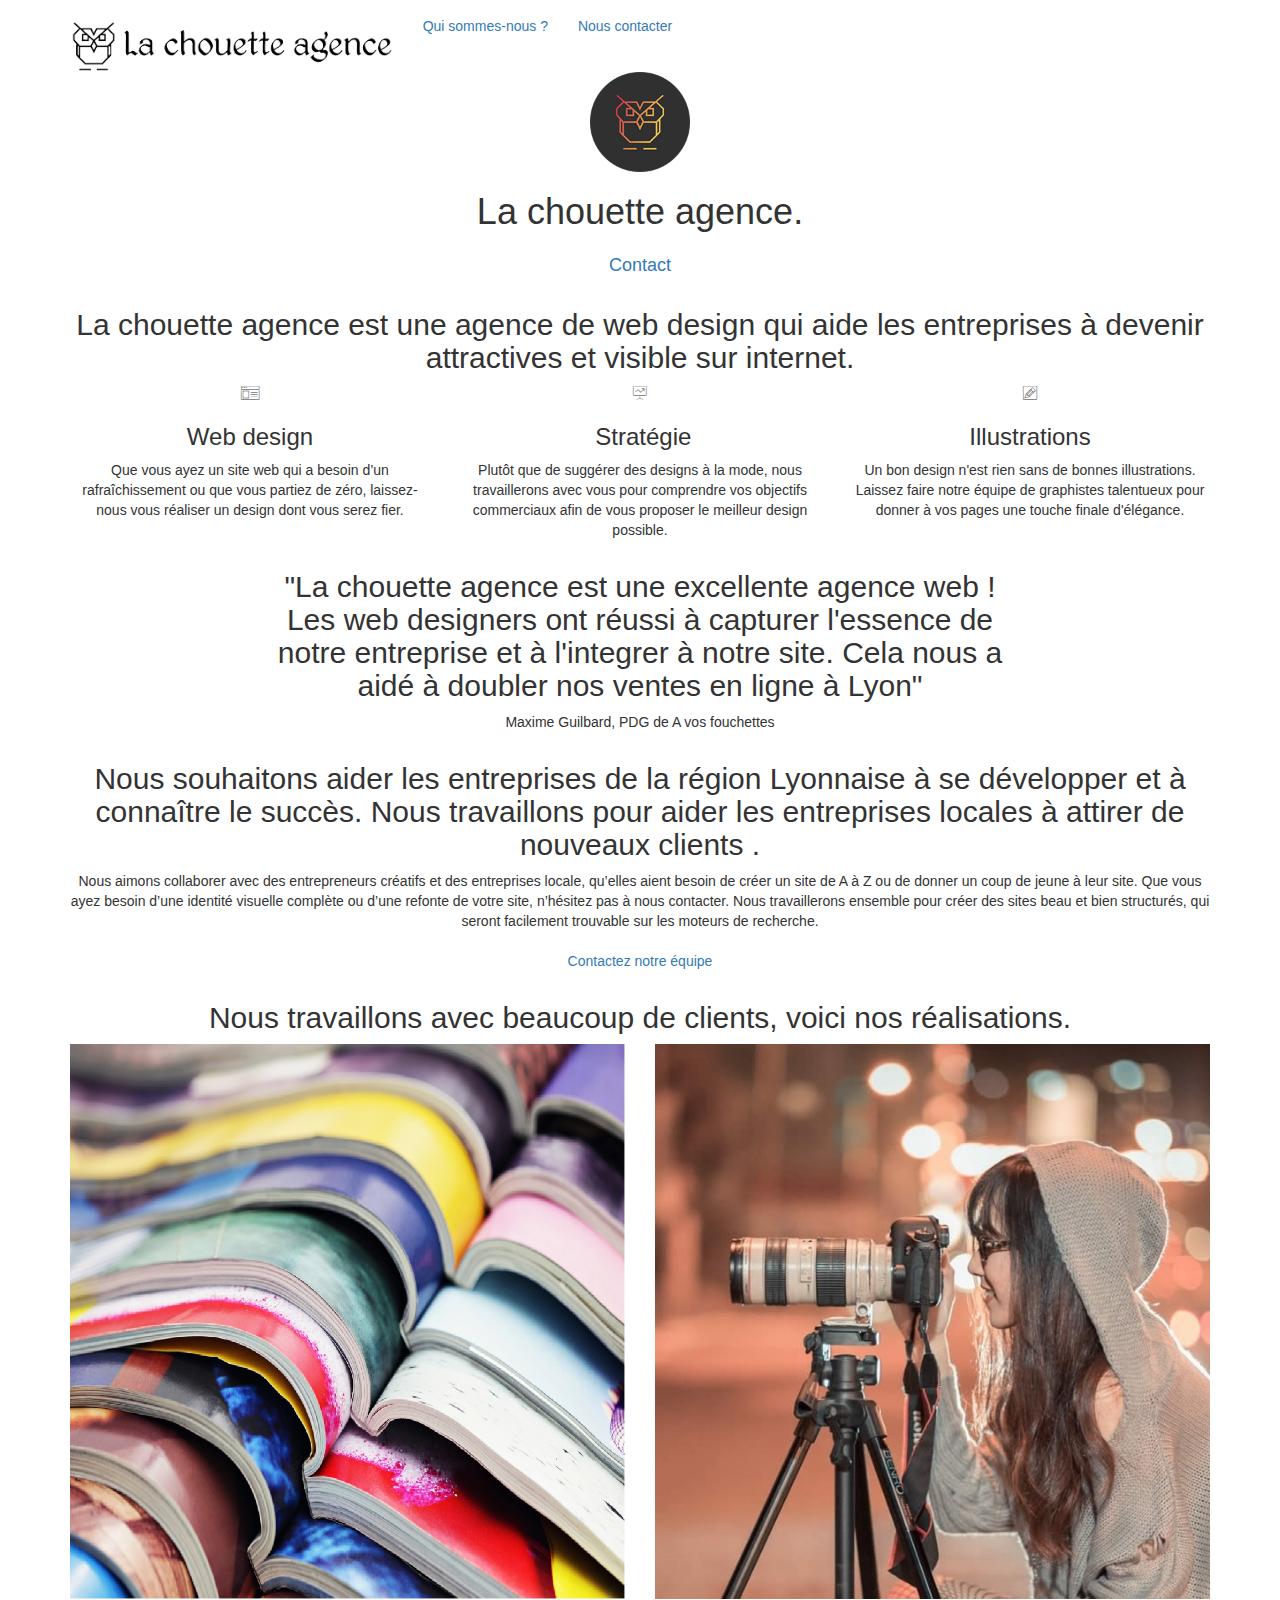
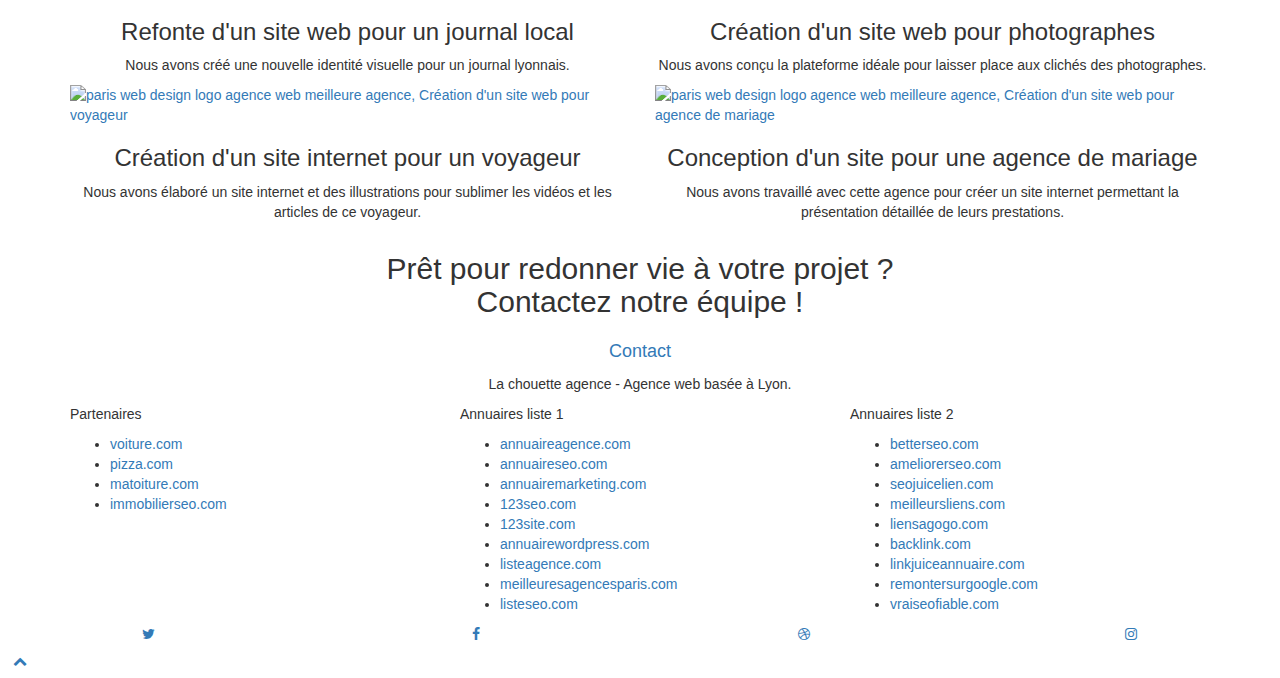
==== commit 190c989a: "Add files via upload" ====
--- a/index.html
+++ b/index.html
@@ -1,300 +1,306 @@
-<!doctype html>
-<html lang="Default">
-<head>
-    <meta charset="utf-8">
-    <meta name="keywords" content="seo, google, site web, site internet, agence design paris, agence design, agence design,agence design,agence design,agence design,agence design,agence design,agence design,agence design">
-    <meta name="description" content="">
-    <meta name="viewport" content="width=device-width, initial-scale=1.0, viewport-fit=cover">
-    <link rel="shortcut icon" type="image/png" href="favicon.jpg">
-    
-	<link rel="stylesheet" type="text/css" href="./css/bootstrap.css">
-	<link rel="stylesheet" type="text/css" href="style.css">
-	<link rel="stylesheet" type="text/css" href="./css/font-awesome.css">
-	<link rel="stylesheet" type="text/css" href="./css/et-line.css">
-	
-    
-	<script src="./js/jquery-2.1.0.js"></script>
-	<script src="./js/bootstrap.js"></script>
-	<script src="./js/blocs.js"></script>
-	<script src="./js/jquery.touchSwipe.js" defer></script>
-	<script src="./js/gmaps.js"></script>
-
-    <title>.</title>
-
-    
-<!-- Analytics -->
- 
-<!-- Analytics END -->
-    
-</head>
-<body>
-<!-- Principal conteneur -->
-<div class="page-container">
-    
-<!-- bloc-0 -->
-<div class="bloc bgc-white l-bloc " id="bloc-0">
-	<div class="container bloc-sm">
-
-		<nav class="navbar row">
-			<div class="navbar-header">
-				<div class="keywords" style="color:#cccccc;font-size:1px;">Agence web à paris, stratégie web, web design, illustrations, design de site web, site web, web, internet, site internet, site</div>
-				<a class="navbar-brand" href="index.html"><img src="img/la-chouette-agence.png" alt="paris web design logo agence web meilleure agence" height="40" /></a>
-				<div class="keywords" style="color:#cccccc;font-size:1px;">Agence web à paris, stratégie web, web design, illustrations, design de site web, site web, web, internet, site internet, site</div>
-				<button id="nav-toggle" type="button" class="ui-navbar-toggle navbar-toggle" data-toggle="collapse" data-target=".navbar-1">
-					<span class="sr-only">Toggle navigation</span><span class="icon-bar"></span><span class="icon-bar"></span><span class="icon-bar"></span>
-				</button>
-			</div>
-			<div class="collapse navbar-collapse navbar-1 special-dropdown-nav">
-				<ul class="site-navigation nav navbar-nav">
-					<li>
-						<a href="index.html">Accueil</a>
-					</li>
-					<li>
-					</li>
-					<li>
-						<a href="page2.html">page2 &gt;</a>
-					</li>
-				</ul>
-			</div>
-		</nav>
-	</div>
-</div>
-<!-- bloc-0 END -->
-
-<!-- bloc-1-presentation -->
-<div class="bloc bgc-dark-slate-blue bg-banniere d-bloc bg-t-edge bloc-bg-texture texture-paper b-parallax" id="bloc-1-hero">
-	<div class="container bloc-lg">
-		<div class="row tight-width-whitespace">
-			<div class="col-sm-12">
-				<img src="img/logo.png" class="center-block image-resize-mode" width="100" alt="La chouette agence, agence web paris, création logo paris" />
-				<h1 class="text-center hero-bloc-text tc-white ">
-					La chouette agence.
-				</h1>
-				<div class="text-center">
-					<a href="page2.html" class="btn btn-lg btn-clean btn-rd cta-hero btn-atomic-tangerine" id="cta-hero">Contact</a>
-				</div>
-			</div>
-		</div>
-	</div>
-</div>
-<!-- bloc-1-presentation END -->
-
-<!-- bloc-2-services -->
-<div class="bloc bgc-white l-bloc" id="bloc-2-services">
-	<div class="container bloc-md">
-		<div class="row">
-			<div class="col-sm-12 text-center">
-				<img alt="agence web, agence web paris, web design paris, stratégie web" src="img/title.png" />
-			</div>
-		</div>
-		<div class="row voffset-lg med-width-whitespace">
-			<div class="col-sm-4">
-				<div class="text-center">
-					<span class="et-icon-browser sm-shadow icon-dark-slate-blue icons icon-lg"></span>
-				</div>
-				<h3 class="mg-md text-center">
-					Web design
-				</h3>
-				<p class="text-center ">
-					Que vous ayez un site web qui a besoin d&rsquo;un rafraîchissement ou que vous partiez de zéro, laissez-nous vous réaliser un design dont vous serez fier.
-				</p>
-			</div>
-			<div class="col-sm-4">
-				<div class="text-center">
-					<span class="et-icon-presentation sm-shadow icon-dark-slate-blue icons icon-lg"></span>
-				</div>
-				<h3 class="mg-md text-center">
-					&nbsp;Stratégie
-				</h3>
-				<p class="text-center ">
-					Plutôt que de suggérer des designs à la mode, nous travaillerons avec vous pour comprendre vos objectifs commerciaux afin de vous proposer le meilleur design possible.<br>
-				</p>
-			</div>
-			<div class="col-sm-4">
-				<div class="text-center">
-					<span class="et-icon-edit sm-shadow icon-dark-slate-blue icons icon-lg"></span>
-				</div>
-				<h3 class="mg-md text-center">
-					Illustrations
-				</h3>
-				<p class="text-center ">
-					Un bon design n'est rien sans de bonnes illustrations. Laissez faire notre équipe de graphistes talentueux pour donner à vos pages une touche finale d'élégance.
-				</p>
-			</div>
-		</div>
-		<div class="row voffset-lg voffset">
-			<div class="col-xs-12 col-md-8 col-md-offset-2 text-center">
-				<img alt="agence web, agence web paris, web design paris, stratégie web" src="img/citation.png" />
-
-			</div>
-		</div>
-	</div>
-</div>
-<!-- bloc-2-services END -->
-
-<!-- bloc-3-what-i-do -->
-<div class="bloc tc-white bgc-atomic-tangerine bg-presentation d-bloc bloc-bg-texture texture-paper b-parallax" id="bloc-3-what-i-do">
-	<div class="container bloc-lg">
-		<div class="row tight-width-whitespace black-background">
-			<div class="col-sm-12">
-				<h2 class="mg-md text-center tc-white">
-					Nous souhaitons aider les entreprises de la région Lyonnaise à se développer et à connaître le succès. Nous travaillons pour aider les entreprises locales à attirer de nouveaux clients .<br>
-				</h2>
-				<p class="text-center white">
-					Nous aimons collaborer avec des entrepreneurs créatifs et des entreprises locale, qu’elles aient besoin de créer un site de A à Z ou de donner un coup de jeune à leur site. Que vous ayez besoin d’une identité visuelle complète ou d’une refonte de votre site, n’hésitez pas à nous contacter. Nous travaillerons ensemble pour créer des sites beau et bien structurés, qui seront facilement trouvable sur les moteurs de recherche. <br><br><a class="ltc-white bold-link" href="page2.html">Contactez notre équipe</a><br>
-				</p>
-			</div>
-		</div>
-	</div>
-</div>
-<!-- bloc-3-what-i-do END -->
-
-<!-- bloc-4-portfolio -->
-<div class="bloc bgc-white bg-lines-h2-bg bg-repeat l-bloc" id="bloc-4-portfolio">
-	<div class="container bloc-lg">
-		<div class="row">
-			<div class="col-sm-12 text-center">
-				<img alt="agence web, agence web paris, web design paris, stratégie web" src="img/title2.png" />
-			</div>
-		</div>
-		<div class="row tight-width-whitespace portfolio-row">
-			<div class="col-sm-6">
-				<a href="#" data-lightbox="img/1.jpg" data-gallery-id="gallery-1" data-caption="Refonte d'un site web pour un journal local" data-frame="snapshot-lb"><img src="img/1.jpg" alt="paris web design logo agence web meilleure agence et refonte site web journal" class="img-responsive portfolio-thumb" /></a>
-				<h3 class="mg-md text-center">
-					Refonte d'un site web pour un journal local
-				</h3>
-				<p class="text-center">
-					Nous avons créé une nouvelle identité visuelle pour un journal lyonnais.
-				</p>
-			</div>
-			<div class="col-sm-6">
-				<a href="#" data-lightbox="img/2.jpg" data-gallery-id="gallery-1" data-caption="Création d'un site web pour photographes" data-frame="snapshot-lb"><img src="img/2.jpg" class="img-responsive portfolio-thumb" alt="paris web design logo agence web meilleure agence, Création d'un site web pour photographes" /></a>
-				<h3 class="mg-md text-center">
-					Création d'un site web pour photographes
-				</h3>
-				<p class="text-center">
-					Nous avons conçu la plateforme idéale pour laisser place aux clichés des photographes.
-				</p>
-			</div>
-		</div>
-		<div class="row tight-width-whitespace portfolio-row">
-			<div class="col-sm-6">
-				<a href="#" data-lightbox="img/3.bmp" data-gallery-id="gallery-1" data-caption="Création d'un site internet pour un voyageur" data-frame="snapshot-lb"><img src="img/3.bmp" class="img-responsive portfolio-thumb" alt="paris web design logo agence web meilleure agence, Création d'un site web pour voyageur"/></a>
-				<h3 class="mg-md text-center">
-					Création d'un site internet pour un voyageur
-				</h3>
-				<p class="text-center">
-					Nous avons élaboré un site internet et des illustrations pour sublimer les vidéos et les articles de ce voyageur.
-				</p>
-			</div>
-			<div class="col-sm-6">
-				<a href="#" data-lightbox="img/4.bmp" data-gallery-id="gallery-1" data-caption="Conception d'un site pour une agence de mariage" data-frame="snapshot-lb"><img src="img/4.bmp" class="img-responsive portfolio-thumb" alt="paris web design logo agence web meilleure agence, Création d'un site web pour agence de mariage" /></a>
-				<h3 class="mg-md text-center">
-					Conception d'un site pour une agence de mariage
-				</h3>
-				<p class="text-center">
-					Nous avons travaillé avec cette agence pour créer un site internet permettant la présentation détaillée de leurs prestations.
-				</p>
-			</div>
-		</div>
-	</div>
-</div>
-<!-- bloc-4-portfolio END -->
-
-<!-- bloc-5-cta -->
-<div class="bloc bgc-dark-slate-blue bg-banniere d-bloc bloc-bg-texture texture-paper" id="bloc-5-cta">
-	<div class="container bloc-lg">
-		<div class="row">
-			<h2 class="mg-md text-center tc-white">
-				Prêt pour redonner vie à votre projet ?<br>Contactez notre équipe !
-			</h2>
-			<div class="col-sm-12 text-center">
-				<a href="page2.html" class="btn btn-atomic-tangerine btn-clean btn-rd btn-lg cta-hero">Contact</a>
-			</div>
-		</div>
-	</div>
-</div>
-<!-- bloc-5-cta END -->
-
-<!-- Footer - bloc-8 -->
-<div class="bloc bgc-atomic-tangerine d-bloc" id="bloc-8">
-	<div class="container bloc-sm">
-		<div class="row">
-			<div class="col-sm-12">
-				<p class="text-center white">
-					La chouette agence - Agence web basée à Lyon.<br>
-				</p>
-				<div class="row row-no-gutters social">
-					<div class="col-sm-3">
-						<div class="text-center">
-							<a class="social" href="index.html"><span class="fa fa-twitter icon-md"></span></a>
-						</div>
-					</div>
-					<div class="col-sm-3">
-						<div class="text-center">
-							<a class="social" href="index.html"><span class="fa fa-facebook icon-md"></span></a>
-						</div>
-					</div>
-					<div class="col-sm-3">
-						<div class="text-center">
-							<a class="social" href="index.html"><span class="fa fa-dribbble icon-md"></span></a>
-						</div>
-					</div>
-					<div class="col-sm-3">
-						<div class="text-center">
-							<a class="social" href="index.html"><span class="fa fa-instagram icon-md"></span></a>
-						</div>
-					</div>
-					<div class="keywords" style="color:#F3976C;">Agence web à paris, stratégie web, web design, illustrations, design de site web, site web, web, internet, site internet, site</div>
-				</div>
-				<div class="row">
-					<div class="col-sm-4">
-						Partenaires
-							<ul>
-								<li><a href="voiture.com">voiture.com</a></li>
-								<li><a href="pizza.com">pizza.com</a></li>
-								<li><a href="matoiture.com">matoiture.com</a></li>
-								<li><a href="immobilierseo.com">immobilierseo.com</a></li>
-							</ul>		
-					</div>
-					<div class="col-sm-4">
-						Annuaires liste 1
-						<ul>
-							<li><a href="annuaireagence.com">annuaireagence.com</a></li>
-							<li><a href="annuaireseo.com">annuaireseo.com</a></li>
-							<li><a href="annuairemarketing.com">annuairemarketing.com</a></li>
-							<li><a href="123seoture.com">123seo.com</a></li>
-							<li><a href="123site.com">123site.com</a></li>
-							<li><a href="annuairewordpress.com">annuairewordpress.com</a></li>
-							<li><a href="listeagence.com">listeagence.com</a></li>
-							<li><a href="meilleuresagencesparis.com">meilleuresagencesparis.com</a></li>
-							<li><a href="listeseo.com">listeseo.com</a></li>
-						</ul>
-					</div>
-					<div class="col-sm-4">
-						Annuaires liste 2
-						<ul>
-							<li><a href="betterseo.com">betterseo.com</a></li>
-							<li><a href="ameliorerseo.com">ameliorerseo.com</a></li>
-							<li><a href="seojuicelien.com">seojuicelien.com</a></li>
-							<li><a href="meilleursliens.com">meilleursliens.com</a></li>
-							<li><a href="liensagogo.com">liensagogo.com</a></li>
-							<li><a href="backlink.com">backlink.com</a></li>
-							<li><a href="linkjuiceannuaire.com">linkjuiceannuaire.com</a></li>
-							<li><a href="remontersurgoogle.com">remontersurgoogle.com</a></li>
-							<li><a href="vraiseofiable.com">vraiseofiable.com</a></li>
-						</ul>
-					</div>
-				</div>
-			</div>
-		</div>
-	</div>
-</div>
-<!-- Footer - bloc-8 END -->
-
-</div>
-<!-- Principal conteneur END -->
-    
-
-</body>
-</html>
+<!doctype html>
+<html lang="fr">
+<head>
+    <meta charset="utf-8">
+    <meta name="keywords" content="agence web, web designer, développement, référencement, seo, réalisation, agence web, agence seo, agence de référencement, création site internet">
+    <meta name="description" content="La chouette agence est une agence de web design qui aide les entreprises à devenir attractives et visibles sur internet.">
+    <meta name="viewport" content="width=device-width, initial-scale=1.0, viewport-fit=cover">
+
+	<link rel="shortcut icon" type="image/png" href="favicon.jpg">
+	<link rel="stylesheet" type="text/css" href="./css/bootstrap.css">
+	<link rel="stylesheet" type="text/css" href="stylerev.css">
+	<link rel="stylesheet" type="text/css" href="./css/font-awesome.css">
+	<link rel="stylesheet" type="text/css" href="./css/et-line.css">
+	
+    <link rel="preconnect" href="https://fonts.googleapis.com">
+    <link rel="preconnect" href="https://fonts.gstatic.com" crossorigin>
+    <link href="https://fonts.googleapis.com/css2?family=Montserrat:wght@500&display=swap" rel="stylesheet">
+    
+	<script src="./js/jquery-2.1.0.js"></script>
+	<script src="./js/bootstrap.js"></script>
+	<script src="./js/blocs.js"></script>
+	<script src="./js/jquery.touchSwipe.js" defer></script>
+	<script src="./js/gmaps.js"></script>
+
+    <title>La chouette agence</title>
+
+    
+<!-- Analytics -->
+ <meta name="google-site-verification" content="fp2qSGy7GaImjBrWCstBUuPQvN9X_0mKHxKMQhv8ifw"/>
+<!-- Analytics END -->
+	
+
+</head>
+<body>
+<!-- Principal conteneur -->
+<div class="page-container">
+    
+<!-- bloc-0 -->
+<div class="bloc bgc-white l-bloc " id="bloc-0">
+	<div class="container bloc-sm">
+
+		<nav class="navbar row">
+			<div class="navbar-header">
+				<a class="navbar-brand" href="index.html"><img src="img/la-chouette-agence.png" alt="logo du site" height="60" /></a>
+			</div>
+			<div class="collapse navbar-collapse navbar-1">
+				<ul class="site-navigation nav navbar-nav">
+					<li>
+						<a href="#quisommesnous">Qui sommes-nous ?</a>
+					</li>
+					<li>
+						<a href="contactrev.html">Nous contacter</a>
+					</li>
+				</ul>
+			</div>
+		</nav>
+	</div>
+</div>
+<!-- bloc-0 END -->
+
+<!-- bloc-1-presentation -->
+<div class="bloc bgc-dark-slate-blue bg-banniere d-bloc bg-t-edge bloc-bg-texture texture-paper b-parallax" id="bloc-1-hero">
+	<div class="container bloc-lg">
+		<div class="row tight-width-whitespace">
+			<div class="col-sm-12">
+				<img src="img/logo.png" class="center-block image-resize-mode" width="100" alt="La chouette agence, agence web paris, création logo paris" />
+				<h1 class="text-center hero-bloc-text tc-white ">
+					La chouette agence.
+				</h1>
+				<div class="text-center">
+					<a href="contactrev.html" class="btn btn-lg btn-clean btn-rd cta-hero btn-atomic-tangerine" id="cta-hero">Contact</a>
+				</div>
+			</div>
+		</div>
+	</div>
+</div>
+<!-- bloc-1-presentation END -->
+
+<!-- bloc-2-services -->
+<div id="quisommesnous"></div>
+<div class="bloc bgc-white l-bloc" id="bloc-2-services">
+	<div class="container bloc-md">
+		<div class="row">
+			<div class="col-sm-12 text-center">
+				<h2>La chouette agence est une agence de web design qui aide les entreprises à devenir attractives et visible sur internet.</h2>
+			</div>
+		</div>
+		<div class="row voffset-lg med-width-whitespace">
+			<div class="col-sm-4">
+				<div class="text-center">
+					<span class="et-icon-browser sm-shadow icon-dark-slate-blue icons icon-lg"></span>
+				</div>
+				<h3 class="mg-md text-center">
+					Web design
+				</h3>
+				<p class="text-center ">
+					Que vous ayez un site web qui a besoin d&rsquo;un rafraîchissement ou que vous partiez de zéro, laissez-nous vous réaliser un design dont vous serez fier.
+				</p>
+			</div>
+			<div class="col-sm-4">
+				<div class="text-center">
+					<span class="et-icon-presentation sm-shadow icon-dark-slate-blue icons icon-lg"></span>
+				</div>
+				<h3 class="mg-md text-center">
+					&nbsp;Stratégie
+				</h3>
+				<p class="text-center ">
+					Plutôt que de suggérer des designs à la mode, nous travaillerons avec vous pour comprendre vos objectifs commerciaux afin de vous proposer le meilleur design possible.<br>
+				</p>
+			</div>
+			<div class="col-sm-4">
+				<div class="text-center">
+					<span class="et-icon-edit sm-shadow icon-dark-slate-blue icons icon-lg"></span>
+				</div>
+				<h3 class="mg-md text-center">
+					Illustrations
+				</h3>
+				<p class="text-center ">
+					Un bon design n'est rien sans de bonnes illustrations. Laissez faire notre équipe de graphistes talentueux pour donner à vos pages une touche finale d'élégance.
+				</p>
+			</div>
+		</div>
+		<div class="row voffset-lg voffset">
+			<div class="col-xs-12 col-md-8 col-md-offset-2 text-center">
+				<h2>"La chouette agence est une excellente agence web ! Les web designers ont réussi à capturer l'essence de notre entreprise et à l'integrer à notre site. Cela nous a aidé à doubler nos ventes en ligne à Lyon"</h2>
+                <p>Maxime Guilbard, PDG de A vos fouchettes</p>
+
+			</div>
+		</div>
+	</div>
+</div>
+<!-- bloc-2-services END -->
+
+<!-- bloc-3-what-i-do -->
+<div class="bloc tc-white bgc-atomic-tangerine bg-presentation d-bloc bloc-bg-texture texture-paper b-parallax" id="bloc-3-what-i-do">
+	<div class="container bloc-lg">
+		<div class="row tight-width-whitespace black-background">
+			<div class="col-sm-12">
+				<h2 class="mg-md text-center td-white">
+					Nous souhaitons aider les entreprises de la région Lyonnaise à se développer et à connaître le succès. Nous travaillons pour aider les entreprises locales à attirer de nouveaux clients .<br>
+				</h2>
+				<p class="text-center white">
+					Nous aimons collaborer avec des entrepreneurs créatifs et des entreprises locale, qu’elles aient besoin de créer un site de A à Z ou de donner un coup de jeune à leur site. Que vous ayez besoin d’une identité visuelle complète ou d’une refonte de votre site, n’hésitez pas à nous contacter. Nous travaillerons ensemble pour créer des sites beau et bien structurés, qui seront facilement trouvable sur les moteurs de recherche. <br><br><a class="ltc-white bold-link" href="contactrev.html">Contactez notre équipe</a><br>
+				</p>
+			</div>
+		</div>
+	</div>
+</div>
+<!-- bloc-3-what-i-do END -->
+
+<!-- bloc-4-portfolio -->
+<div id="nosrealisations"></div>
+<div class="bloc bgc-white bg-lines-h2-bg bg-repeat l-bloc" id="bloc-4-portfolio">
+	<div class="container bloc-lg">
+		<div class="row">
+			<div class="col-sm-12 text-center">
+				<h2>Nous travaillons avec beaucoup de clients, voici nos réalisations.</h2>
+			</div>
+		</div>
+		<div class="row tight-width-whitespace portfolio-row">
+			<div class="col-sm-6">
+				<a href="#" data-lightbox="img/1.jpg" data-gallery-id="gallery-1" data-caption="Refonte d'un site web pour un journal local" data-frame="snapshot-lb"><img src="img/1.jpg" alt="paris web design logo agence web meilleure agence et refonte site web journal" class="img-responsive portfolio-thumb" /></a>
+				<h3 class="mg-md text-center">
+					Refonte d'un site web pour un journal local
+				</h3>
+				<p class="text-center">
+					Nous avons créé une nouvelle identité visuelle pour un journal lyonnais.
+				</p>
+			</div>
+			<div class="col-sm-6">
+				<a href="#" data-lightbox="img/2.jpg" data-gallery-id="gallery-1" data-caption="Création d'un site web pour photographes" data-frame="snapshot-lb"><img src="img/2.jpg" class="img-responsive portfolio-thumb" alt="paris web design logo agence web meilleure agence, Création d'un site web pour photographes" /></a>
+				<h3 class="mg-md text-center">
+					Création d'un site web pour photographes
+				</h3>
+				<p class="text-center">
+					Nous avons conçu la plateforme idéale pour laisser place aux clichés des photographes.
+				</p>
+			</div>
+		</div>
+		<div class="row tight-width-whitespace portfolio-row">
+			<div class="col-sm-6">
+				<a href="#" data-lightbox="img/3.jpg" data-gallery-id="gallery-1" data-caption="Création d'un site internet pour un voyageur" data-frame="snapshot-lb"><img src="img/3.jpg" class="img-responsive portfolio-thumb" alt="paris web design logo agence web meilleure agence, Création d'un site web pour voyageur"/></a>
+				<h3 class="mg-md text-center">
+					Création d'un site internet pour un voyageur
+				</h3>
+				<p class="text-center">
+					Nous avons élaboré un site internet et des illustrations pour sublimer les vidéos et les articles de ce voyageur.
+				</p>
+			</div>
+			<div class="col-sm-6">
+				<a href="#" data-lightbox="img/4.jpg" data-gallery-id="gallery-1" data-caption="Conception d'un site pour une agence de mariage" data-frame="snapshot-lb"><img src="img/4.jpg
+                    " class="img-responsive portfolio-thumb" alt="paris web design logo agence web meilleure agence, Création d'un site web pour agence de mariage" /></a>
+				<h3 class="mg-md text-center">
+					Conception d'un site pour une agence de mariage
+				</h3>
+				<p class="text-center">
+					Nous avons travaillé avec cette agence pour créer un site internet permettant la présentation détaillée de leurs prestations.
+				</p>
+			</div>
+		</div>
+	</div>
+</div>
+<!-- bloc-4-portfolio END -->
+
+<!-- bloc-5-cta -->
+<div class="bloc bgc-dark-slate-blue bg-banniere d-bloc bloc-bg-texture texture-paper" id="bloc-5-cta">
+	<div class="container bloc-lg">
+		<div class="row">
+			<h2 class="mg-md text-center td-white color-banniere">
+				Prêt pour redonner vie à votre projet ?<br>Contactez notre équipe !
+			</h2>
+			<div class="col-sm-12 text-center">
+				<a href="contactrev.html" class="btn btn-atomic-tangerine btn-clean btn-rd btn-lg cta-hero">Contact</a>
+			</div>
+		</div>
+	</div>
+</div>
+<!-- bloc-5-cta END -->
+
+<!-- Footer - bloc-8 -->
+<footer>
+    <div class="bloc bgc-atomic-tangerine d-bloc" id="bloc-8">
+        <div class="container bloc-sm">
+            <div class="row">
+                <div class="col-sm-12">
+                    <p class="text-center white size">
+                        La chouette agence - Agence web basée à Lyon.
+                    </p>       
+                    <div class="row">
+                        <div class="col-sm-4">
+                            <p>Partenaires</p>
+                                <ul>
+                                    <li><a href="voiture.com">voiture.com</a></li>
+                                    <li><a href="pizza.com">pizza.com</a></li>
+                                    <li><a href="matoiture.com">matoiture.com</a></li>
+                                    <li><a href="immobilierseo.com">immobilierseo.com</a></li>
+                                </ul>		
+                        </div>
+                        <div class="col-sm-4">
+                            <p>Annuaires liste 1</p>
+                            <ul>
+                                <li><a href="annuaireagence.com">annuaireagence.com</a></li>
+                                <li><a href="annuaireseo.com">annuaireseo.com</a></li>
+                                <li><a href="annuairemarketing.com">annuairemarketing.com</a></li>
+                                <li><a href="123seoture.com">123seo.com</a></li>
+                                <li><a href="123site.com">123site.com</a></li>
+                                <li><a href="annuairewordpress.com">annuairewordpress.com</a></li>
+                                <li><a href="listeagence.com">listeagence.com</a></li>
+                                <li><a href="meilleuresagencesparis.com">meilleuresagencesparis.com</a></li>
+                                <li><a href="listeseo.com">listeseo.com</a></li>
+                            </ul>
+                        </div>
+                        <div class="col-sm-4">
+                            <p>Annuaires liste 2</p>
+                            <ul>
+                                <li><a href="betterseo.com">betterseo.com</a></li>
+                                <li><a href="ameliorerseo.com">ameliorerseo.com</a></li>
+                                <li><a href="seojuicelien.com">seojuicelien.com</a></li>
+                                <li><a href="meilleursliens.com">meilleursliens.com</a></li>
+                                <li><a href="liensagogo.com">liensagogo.com</a></li>
+                                <li><a href="backlink.com">backlink.com</a></li>
+                                <li><a href="linkjuiceannuaire.com">linkjuiceannuaire.com</a></li>
+                                <li><a href="remontersurgoogle.com">remontersurgoogle.com</a></li>
+                                <li><a href="vraiseofiable.com">vraiseofiable.com</a></li>
+                            </ul>
+                        </div>                  
+                    </div>
+                </div>
+            </div>
+        </div>
+        <div class="row row-no-gutters social">
+            <div class="col-sm-3">
+                <div class="text-center">
+                    <a class="social" href="index.html"><span class="fa fa-twitter icon-md"></span></a>
+                </div>
+            </div>
+            <div class="col-sm-3">
+                <div class="text-center">
+                    <a class="social" href="index.html"><span class="fa fa-facebook icon-md"></span></a>
+                </div>
+            </div>
+            <div class="col-sm-3">
+                <div class="text-center">
+                    <a class="social" href="index.html"><span class="fa fa-dribbble icon-md"></span></a>
+                </div>
+            </div>
+            <div class="col-sm-3">
+                <div class="text-center">
+                    <a class="social" href="index.html"><span class="fa fa-instagram icon-md"></span></a>
+                </div>
+            </div>
+        </div>
+    </div>
+    <!-- ScrollToTop Button -->
+<a class="bloc-button btn btn-d scrollToTop" onclick="scrollToTarget('1')"><span class="fa fa-chevron-up"></span></a>
+<!-- ScrollToTop Button END-->
+    
+</footer>
+<!-- Footer - bloc-8 END -->
+
+</div>
+<!-- Principal conteneur END -->
+    
+
+</body>
+</html>
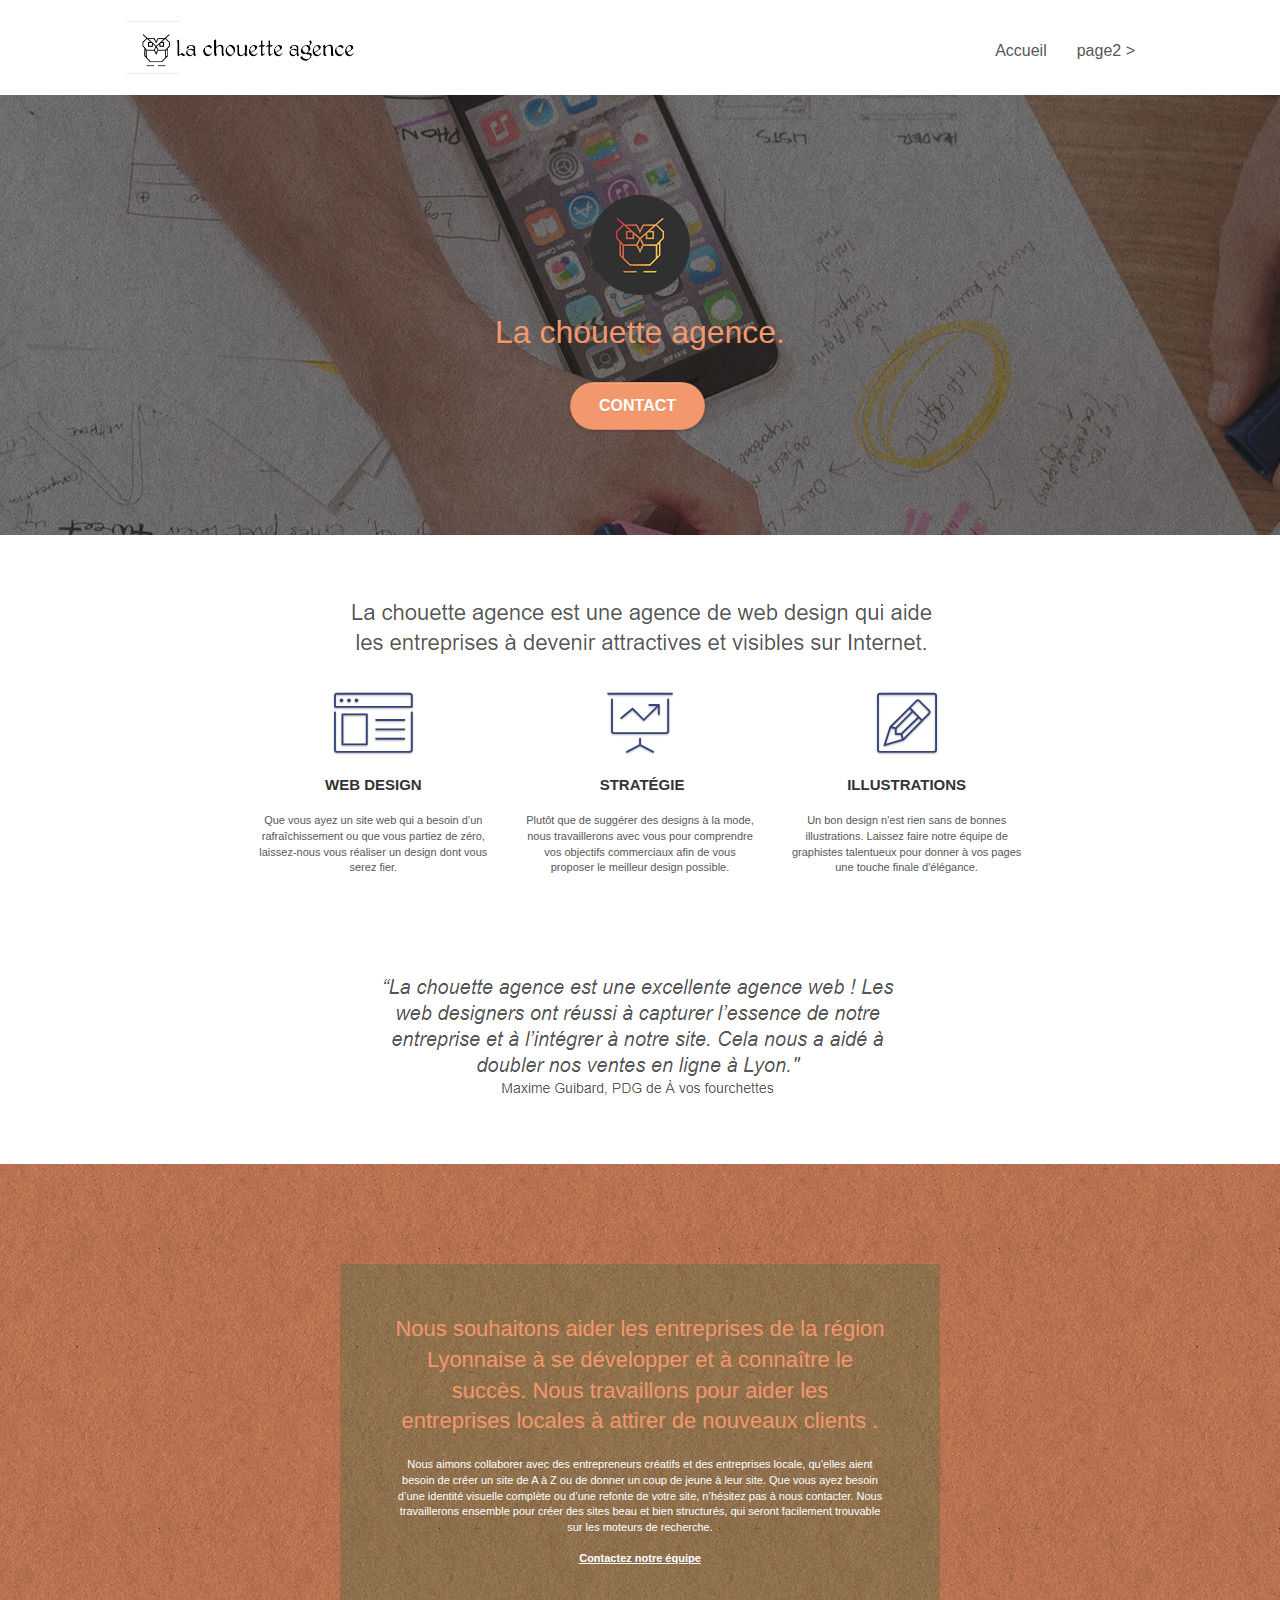
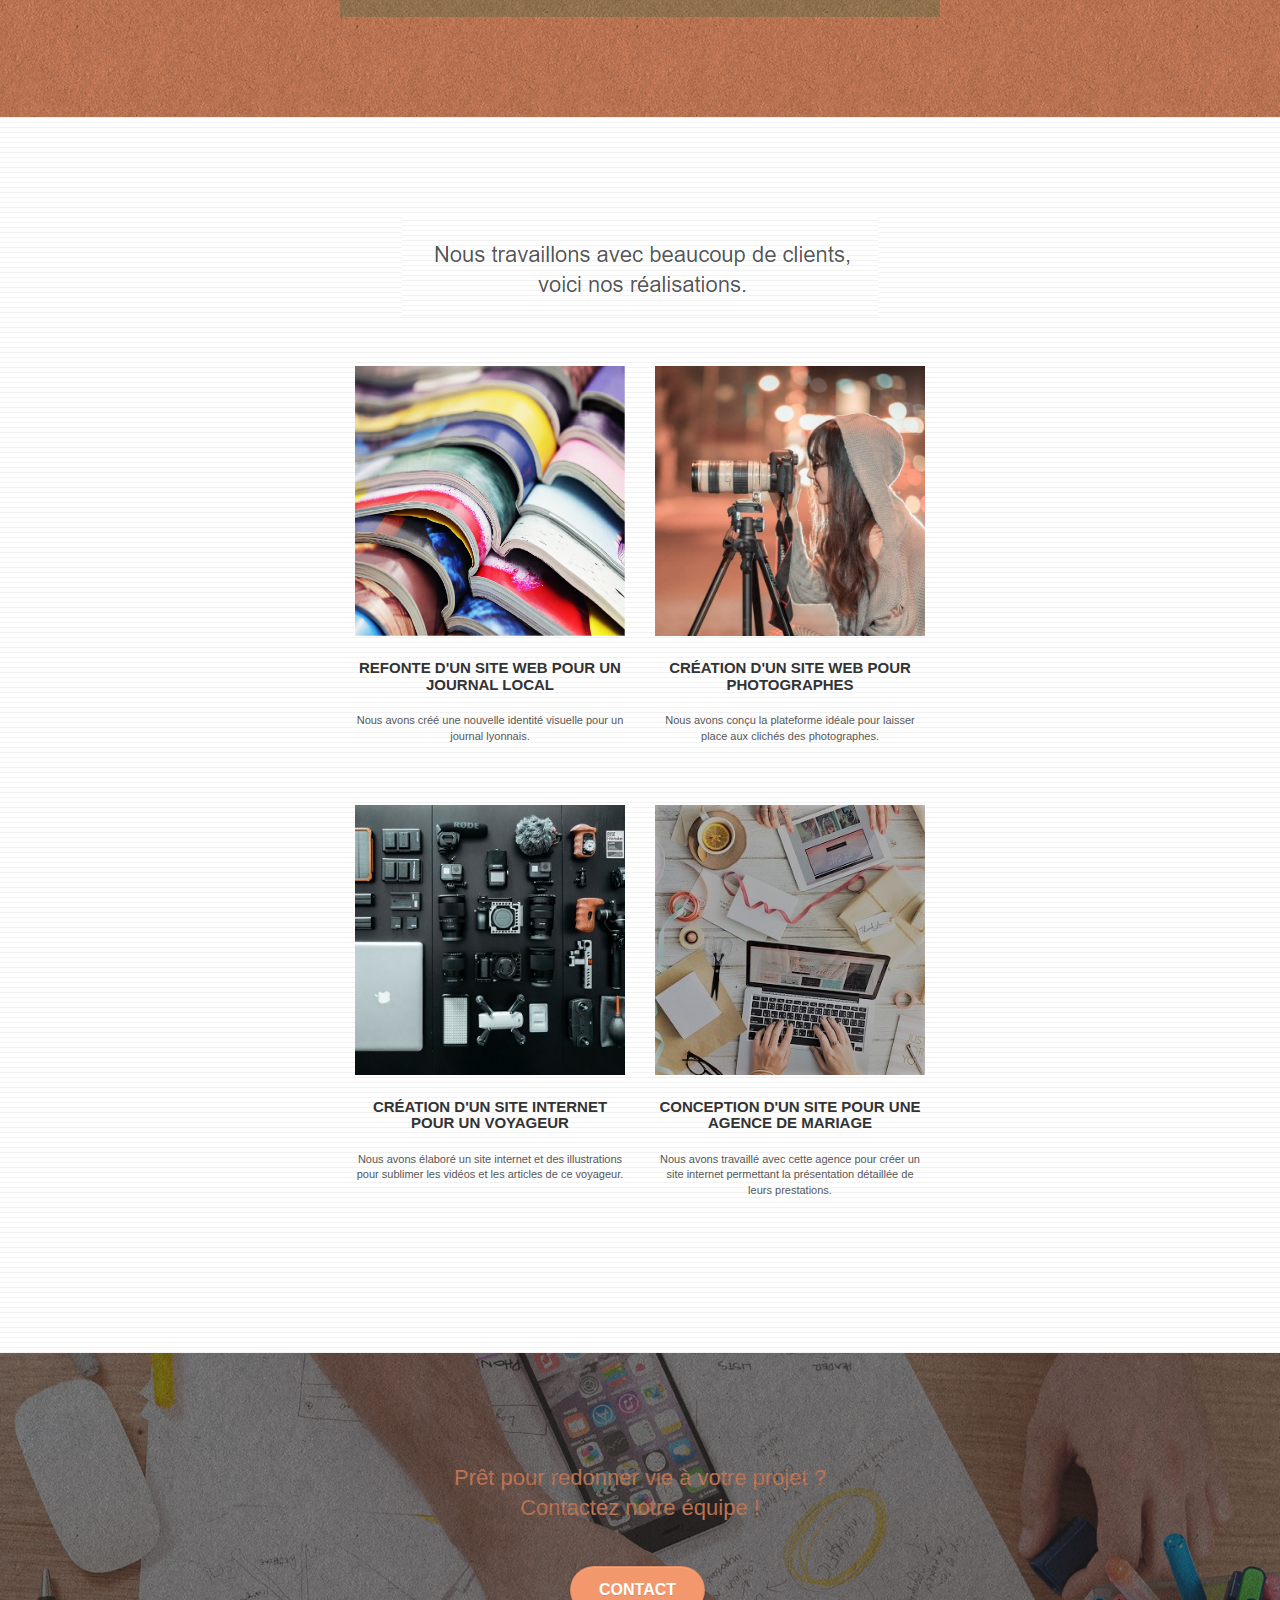
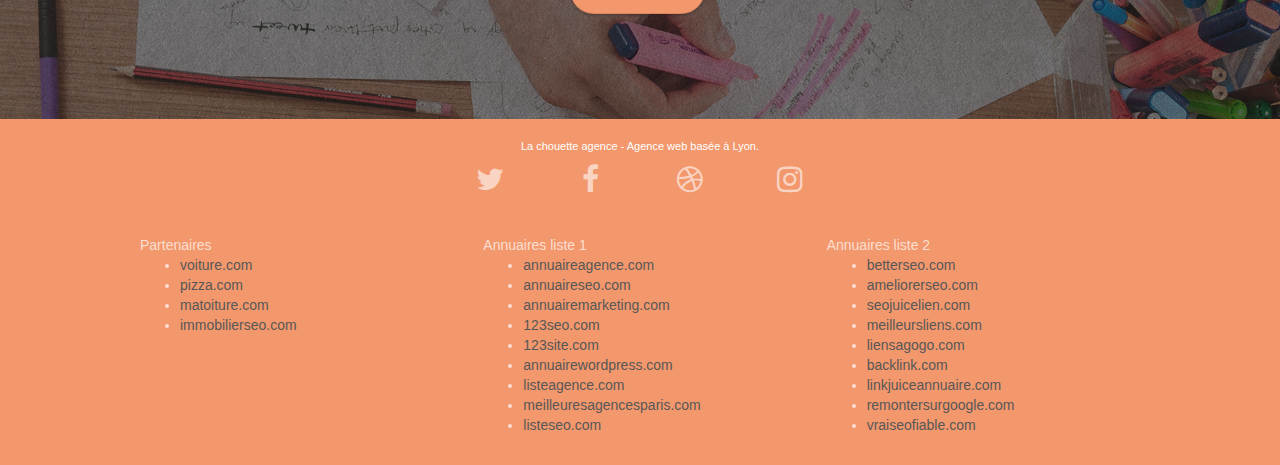
==== commit 006f856d: "Add files via upload" ====
--- a/index.html
+++ b/index.html
@@ -1,306 +1,301 @@
-<!doctype html>
-<html lang="fr">
-<head>
-    <meta charset="utf-8">
-    <meta name="keywords" content="agence web, web designer, développement, référencement, seo, réalisation, agence web, agence seo, agence de référencement, création site internet">
-    <meta name="description" content="La chouette agence est une agence de web design qui aide les entreprises à devenir attractives et visibles sur internet.">
-    <meta name="viewport" content="width=device-width, initial-scale=1.0, viewport-fit=cover">
-
-	<link rel="shortcut icon" type="image/png" href="favicon.jpg">
-	<link rel="stylesheet" type="text/css" href="./css/bootstrap.css">
-	<link rel="stylesheet" type="text/css" href="stylerev.css">
-	<link rel="stylesheet" type="text/css" href="./css/font-awesome.css">
-	<link rel="stylesheet" type="text/css" href="./css/et-line.css">
-	
-    <link rel="preconnect" href="https://fonts.googleapis.com">
-    <link rel="preconnect" href="https://fonts.gstatic.com" crossorigin>
-    <link href="https://fonts.googleapis.com/css2?family=Montserrat:wght@500&display=swap" rel="stylesheet">
-    
-	<script src="./js/jquery-2.1.0.js"></script>
-	<script src="./js/bootstrap.js"></script>
-	<script src="./js/blocs.js"></script>
-	<script src="./js/jquery.touchSwipe.js" defer></script>
-	<script src="./js/gmaps.js"></script>
-
-    <title>La chouette agence</title>
-
-    
-<!-- Analytics -->
- <meta name="google-site-verification" content="fp2qSGy7GaImjBrWCstBUuPQvN9X_0mKHxKMQhv8ifw"/>
-<!-- Analytics END -->
-	
-
-</head>
-<body>
-<!-- Principal conteneur -->
-<div class="page-container">
-    
-<!-- bloc-0 -->
-<div class="bloc bgc-white l-bloc " id="bloc-0">
-	<div class="container bloc-sm">
-
-		<nav class="navbar row">
-			<div class="navbar-header">
-				<a class="navbar-brand" href="index.html"><img src="img/la-chouette-agence.png" alt="logo du site" height="60" /></a>
-			</div>
-			<div class="collapse navbar-collapse navbar-1">
-				<ul class="site-navigation nav navbar-nav">
-					<li>
-						<a href="#quisommesnous">Qui sommes-nous ?</a>
-					</li>
-					<li>
-						<a href="contactrev.html">Nous contacter</a>
-					</li>
-				</ul>
-			</div>
-		</nav>
-	</div>
-</div>
-<!-- bloc-0 END -->
-
-<!-- bloc-1-presentation -->
-<div class="bloc bgc-dark-slate-blue bg-banniere d-bloc bg-t-edge bloc-bg-texture texture-paper b-parallax" id="bloc-1-hero">
-	<div class="container bloc-lg">
-		<div class="row tight-width-whitespace">
-			<div class="col-sm-12">
-				<img src="img/logo.png" class="center-block image-resize-mode" width="100" alt="La chouette agence, agence web paris, création logo paris" />
-				<h1 class="text-center hero-bloc-text tc-white ">
-					La chouette agence.
-				</h1>
-				<div class="text-center">
-					<a href="contactrev.html" class="btn btn-lg btn-clean btn-rd cta-hero btn-atomic-tangerine" id="cta-hero">Contact</a>
-				</div>
-			</div>
-		</div>
-	</div>
-</div>
-<!-- bloc-1-presentation END -->
-
-<!-- bloc-2-services -->
-<div id="quisommesnous"></div>
-<div class="bloc bgc-white l-bloc" id="bloc-2-services">
-	<div class="container bloc-md">
-		<div class="row">
-			<div class="col-sm-12 text-center">
-				<h2>La chouette agence est une agence de web design qui aide les entreprises à devenir attractives et visible sur internet.</h2>
-			</div>
-		</div>
-		<div class="row voffset-lg med-width-whitespace">
-			<div class="col-sm-4">
-				<div class="text-center">
-					<span class="et-icon-browser sm-shadow icon-dark-slate-blue icons icon-lg"></span>
-				</div>
-				<h3 class="mg-md text-center">
-					Web design
-				</h3>
-				<p class="text-center ">
-					Que vous ayez un site web qui a besoin d&rsquo;un rafraîchissement ou que vous partiez de zéro, laissez-nous vous réaliser un design dont vous serez fier.
-				</p>
-			</div>
-			<div class="col-sm-4">
-				<div class="text-center">
-					<span class="et-icon-presentation sm-shadow icon-dark-slate-blue icons icon-lg"></span>
-				</div>
-				<h3 class="mg-md text-center">
-					&nbsp;Stratégie
-				</h3>
-				<p class="text-center ">
-					Plutôt que de suggérer des designs à la mode, nous travaillerons avec vous pour comprendre vos objectifs commerciaux afin de vous proposer le meilleur design possible.<br>
-				</p>
-			</div>
-			<div class="col-sm-4">
-				<div class="text-center">
-					<span class="et-icon-edit sm-shadow icon-dark-slate-blue icons icon-lg"></span>
-				</div>
-				<h3 class="mg-md text-center">
-					Illustrations
-				</h3>
-				<p class="text-center ">
-					Un bon design n'est rien sans de bonnes illustrations. Laissez faire notre équipe de graphistes talentueux pour donner à vos pages une touche finale d'élégance.
-				</p>
-			</div>
-		</div>
-		<div class="row voffset-lg voffset">
-			<div class="col-xs-12 col-md-8 col-md-offset-2 text-center">
-				<h2>"La chouette agence est une excellente agence web ! Les web designers ont réussi à capturer l'essence de notre entreprise et à l'integrer à notre site. Cela nous a aidé à doubler nos ventes en ligne à Lyon"</h2>
-                <p>Maxime Guilbard, PDG de A vos fouchettes</p>
-
-			</div>
-		</div>
-	</div>
-</div>
-<!-- bloc-2-services END -->
-
-<!-- bloc-3-what-i-do -->
-<div class="bloc tc-white bgc-atomic-tangerine bg-presentation d-bloc bloc-bg-texture texture-paper b-parallax" id="bloc-3-what-i-do">
-	<div class="container bloc-lg">
-		<div class="row tight-width-whitespace black-background">
-			<div class="col-sm-12">
-				<h2 class="mg-md text-center td-white">
-					Nous souhaitons aider les entreprises de la région Lyonnaise à se développer et à connaître le succès. Nous travaillons pour aider les entreprises locales à attirer de nouveaux clients .<br>
-				</h2>
-				<p class="text-center white">
-					Nous aimons collaborer avec des entrepreneurs créatifs et des entreprises locale, qu’elles aient besoin de créer un site de A à Z ou de donner un coup de jeune à leur site. Que vous ayez besoin d’une identité visuelle complète ou d’une refonte de votre site, n’hésitez pas à nous contacter. Nous travaillerons ensemble pour créer des sites beau et bien structurés, qui seront facilement trouvable sur les moteurs de recherche. <br><br><a class="ltc-white bold-link" href="contactrev.html">Contactez notre équipe</a><br>
-				</p>
-			</div>
-		</div>
-	</div>
-</div>
-<!-- bloc-3-what-i-do END -->
-
-<!-- bloc-4-portfolio -->
-<div id="nosrealisations"></div>
-<div class="bloc bgc-white bg-lines-h2-bg bg-repeat l-bloc" id="bloc-4-portfolio">
-	<div class="container bloc-lg">
-		<div class="row">
-			<div class="col-sm-12 text-center">
-				<h2>Nous travaillons avec beaucoup de clients, voici nos réalisations.</h2>
-			</div>
-		</div>
-		<div class="row tight-width-whitespace portfolio-row">
-			<div class="col-sm-6">
-				<a href="#" data-lightbox="img/1.jpg" data-gallery-id="gallery-1" data-caption="Refonte d'un site web pour un journal local" data-frame="snapshot-lb"><img src="img/1.jpg" alt="paris web design logo agence web meilleure agence et refonte site web journal" class="img-responsive portfolio-thumb" /></a>
-				<h3 class="mg-md text-center">
-					Refonte d'un site web pour un journal local
-				</h3>
-				<p class="text-center">
-					Nous avons créé une nouvelle identité visuelle pour un journal lyonnais.
-				</p>
-			</div>
-			<div class="col-sm-6">
-				<a href="#" data-lightbox="img/2.jpg" data-gallery-id="gallery-1" data-caption="Création d'un site web pour photographes" data-frame="snapshot-lb"><img src="img/2.jpg" class="img-responsive portfolio-thumb" alt="paris web design logo agence web meilleure agence, Création d'un site web pour photographes" /></a>
-				<h3 class="mg-md text-center">
-					Création d'un site web pour photographes
-				</h3>
-				<p class="text-center">
-					Nous avons conçu la plateforme idéale pour laisser place aux clichés des photographes.
-				</p>
-			</div>
-		</div>
-		<div class="row tight-width-whitespace portfolio-row">
-			<div class="col-sm-6">
-				<a href="#" data-lightbox="img/3.jpg" data-gallery-id="gallery-1" data-caption="Création d'un site internet pour un voyageur" data-frame="snapshot-lb"><img src="img/3.jpg" class="img-responsive portfolio-thumb" alt="paris web design logo agence web meilleure agence, Création d'un site web pour voyageur"/></a>
-				<h3 class="mg-md text-center">
-					Création d'un site internet pour un voyageur
-				</h3>
-				<p class="text-center">
-					Nous avons élaboré un site internet et des illustrations pour sublimer les vidéos et les articles de ce voyageur.
-				</p>
-			</div>
-			<div class="col-sm-6">
-				<a href="#" data-lightbox="img/4.jpg" data-gallery-id="gallery-1" data-caption="Conception d'un site pour une agence de mariage" data-frame="snapshot-lb"><img src="img/4.jpg
-                    " class="img-responsive portfolio-thumb" alt="paris web design logo agence web meilleure agence, Création d'un site web pour agence de mariage" /></a>
-				<h3 class="mg-md text-center">
-					Conception d'un site pour une agence de mariage
-				</h3>
-				<p class="text-center">
-					Nous avons travaillé avec cette agence pour créer un site internet permettant la présentation détaillée de leurs prestations.
-				</p>
-			</div>
-		</div>
-	</div>
-</div>
-<!-- bloc-4-portfolio END -->
-
-<!-- bloc-5-cta -->
-<div class="bloc bgc-dark-slate-blue bg-banniere d-bloc bloc-bg-texture texture-paper" id="bloc-5-cta">
-	<div class="container bloc-lg">
-		<div class="row">
-			<h2 class="mg-md text-center td-white color-banniere">
-				Prêt pour redonner vie à votre projet ?<br>Contactez notre équipe !
-			</h2>
-			<div class="col-sm-12 text-center">
-				<a href="contactrev.html" class="btn btn-atomic-tangerine btn-clean btn-rd btn-lg cta-hero">Contact</a>
-			</div>
-		</div>
-	</div>
-</div>
-<!-- bloc-5-cta END -->
-
-<!-- Footer - bloc-8 -->
-<footer>
-    <div class="bloc bgc-atomic-tangerine d-bloc" id="bloc-8">
-        <div class="container bloc-sm">
-            <div class="row">
-                <div class="col-sm-12">
-                    <p class="text-center white size">
-                        La chouette agence - Agence web basée à Lyon.
-                    </p>       
-                    <div class="row">
-                        <div class="col-sm-4">
-                            <p>Partenaires</p>
-                                <ul>
-                                    <li><a href="voiture.com">voiture.com</a></li>
-                                    <li><a href="pizza.com">pizza.com</a></li>
-                                    <li><a href="matoiture.com">matoiture.com</a></li>
-                                    <li><a href="immobilierseo.com">immobilierseo.com</a></li>
-                                </ul>		
-                        </div>
-                        <div class="col-sm-4">
-                            <p>Annuaires liste 1</p>
-                            <ul>
-                                <li><a href="annuaireagence.com">annuaireagence.com</a></li>
-                                <li><a href="annuaireseo.com">annuaireseo.com</a></li>
-                                <li><a href="annuairemarketing.com">annuairemarketing.com</a></li>
-                                <li><a href="123seoture.com">123seo.com</a></li>
-                                <li><a href="123site.com">123site.com</a></li>
-                                <li><a href="annuairewordpress.com">annuairewordpress.com</a></li>
-                                <li><a href="listeagence.com">listeagence.com</a></li>
-                                <li><a href="meilleuresagencesparis.com">meilleuresagencesparis.com</a></li>
-                                <li><a href="listeseo.com">listeseo.com</a></li>
-                            </ul>
-                        </div>
-                        <div class="col-sm-4">
-                            <p>Annuaires liste 2</p>
-                            <ul>
-                                <li><a href="betterseo.com">betterseo.com</a></li>
-                                <li><a href="ameliorerseo.com">ameliorerseo.com</a></li>
-                                <li><a href="seojuicelien.com">seojuicelien.com</a></li>
-                                <li><a href="meilleursliens.com">meilleursliens.com</a></li>
-                                <li><a href="liensagogo.com">liensagogo.com</a></li>
-                                <li><a href="backlink.com">backlink.com</a></li>
-                                <li><a href="linkjuiceannuaire.com">linkjuiceannuaire.com</a></li>
-                                <li><a href="remontersurgoogle.com">remontersurgoogle.com</a></li>
-                                <li><a href="vraiseofiable.com">vraiseofiable.com</a></li>
-                            </ul>
-                        </div>                  
-                    </div>
-                </div>
-            </div>
-        </div>
-        <div class="row row-no-gutters social">
-            <div class="col-sm-3">
-                <div class="text-center">
-                    <a class="social" href="index.html"><span class="fa fa-twitter icon-md"></span></a>
-                </div>
-            </div>
-            <div class="col-sm-3">
-                <div class="text-center">
-                    <a class="social" href="index.html"><span class="fa fa-facebook icon-md"></span></a>
-                </div>
-            </div>
-            <div class="col-sm-3">
-                <div class="text-center">
-                    <a class="social" href="index.html"><span class="fa fa-dribbble icon-md"></span></a>
-                </div>
-            </div>
-            <div class="col-sm-3">
-                <div class="text-center">
-                    <a class="social" href="index.html"><span class="fa fa-instagram icon-md"></span></a>
-                </div>
-            </div>
-        </div>
-    </div>
-    <!-- ScrollToTop Button -->
-<a class="bloc-button btn btn-d scrollToTop" onclick="scrollToTarget('1')"><span class="fa fa-chevron-up"></span></a>
-<!-- ScrollToTop Button END-->
-    
-</footer>
-<!-- Footer - bloc-8 END -->
-
-</div>
-<!-- Principal conteneur END -->
-    
-
-</body>
-</html>
+<!doctype html>
+<html lang="Default">
+<head>
+    <meta charset="utf-8">
+    <meta name="keywords" content="seo, google, site web, site internet, agence design paris, agence design, agence design,agence design,agence design,agence design,agence design,agence design,agence design,agence design">
+    <meta name="description" content="">
+    <meta name="viewport" content="width=device-width, initial-scale=1.0, viewport-fit=cover">
+
+	<link rel="shortcut icon" type="image/png" href="favicon.jpg">
+	<link rel="stylesheet" type="text/css" href="./css/bootstrap.css">
+	<link rel="stylesheet" type="text/css" href="style.css">
+	<link rel="stylesheet" type="text/css" href="./css/font-awesome.css">
+	<link rel="stylesheet" type="text/css" href="./css/et-line.css">
+	
+    
+	<script src="./js/jquery-2.1.0.js"></script>
+	<script src="./js/bootstrap.js"></script>
+	<script src="./js/blocs.js"></script>
+	<script src="./js/jquery.touchSwipe.js" defer></script>
+	<script src="./js/gmaps.js"></script>
+
+    <title>.</title>
+
+    
+<!-- Analytics -->
+ 
+<!-- Analytics END -->
+	<meta name="google-site-verification" content="fp2qSGy7GaImjBrWCstBUuPQvN9X_0mKHxKMQhv8ifw"/>
+
+</head>
+<body>
+<!-- Principal conteneur -->
+<div class="page-container">
+    
+<!-- bloc-0 -->
+<div class="bloc bgc-white l-bloc " id="bloc-0">
+	<div class="container bloc-sm">
+
+		<nav class="navbar row">
+			<div class="navbar-header">
+				<div class="keywords" style="color:#cccccc;font-size:1px;">Agence web à paris, stratégie web, web design, illustrations, design de site web, site web, web, internet, site internet, site</div>
+				<a class="navbar-brand" href="index.html"><img src="img/la-chouette-agence.png" alt="paris web design logo agence web meilleure agence" height="40" /></a>
+				<div class="keywords" style="color:#cccccc;font-size:1px;">Agence web à paris, stratégie web, web design, illustrations, design de site web, site web, web, internet, site internet, site</div>
+				<button id="nav-toggle" type="button" class="ui-navbar-toggle navbar-toggle" data-toggle="collapse" data-target=".navbar-1">
+					<span class="sr-only">Toggle navigation</span><span class="icon-bar"></span><span class="icon-bar"></span><span class="icon-bar"></span>
+				</button>
+			</div>
+			<div class="collapse navbar-collapse navbar-1 special-dropdown-nav">
+				<ul class="site-navigation nav navbar-nav">
+					<li>
+						<a href="index.html">Accueil</a>
+					</li>
+					<li>
+					</li>
+					<li>
+						<a href="page2.html">page2 &gt;</a>
+					</li>
+				</ul>
+			</div>
+		</nav>
+	</div>
+</div>
+<!-- bloc-0 END -->
+
+<!-- bloc-1-presentation -->
+<div class="bloc bgc-dark-slate-blue bg-banniere d-bloc bg-t-edge bloc-bg-texture texture-paper b-parallax" id="bloc-1-hero">
+	<div class="container bloc-lg">
+		<div class="row tight-width-whitespace">
+			<div class="col-sm-12">
+				<img src="img/logo.png" class="center-block image-resize-mode" width="100" alt="La chouette agence, agence web paris, création logo paris" />
+				<h1 class="text-center hero-bloc-text tc-white ">
+					La chouette agence.
+				</h1>
+				<div class="text-center">
+					<a href="page2.html" class="btn btn-lg btn-clean btn-rd cta-hero btn-atomic-tangerine" id="cta-hero">Contact</a>
+				</div>
+			</div>
+		</div>
+	</div>
+</div>
+<!-- bloc-1-presentation END -->
+
+<!-- bloc-2-services -->
+<div class="bloc bgc-white l-bloc" id="bloc-2-services">
+	<div class="container bloc-md">
+		<div class="row">
+			<div class="col-sm-12 text-center">
+				<img alt="agence web, agence web paris, web design paris, stratégie web" src="img/title.png" />
+			</div>
+		</div>
+		<div class="row voffset-lg med-width-whitespace">
+			<div class="col-sm-4">
+				<div class="text-center">
+					<span class="et-icon-browser sm-shadow icon-dark-slate-blue icons icon-lg"></span>
+				</div>
+				<h3 class="mg-md text-center">
+					Web design
+				</h3>
+				<p class="text-center ">
+					Que vous ayez un site web qui a besoin d&rsquo;un rafraîchissement ou que vous partiez de zéro, laissez-nous vous réaliser un design dont vous serez fier.
+				</p>
+			</div>
+			<div class="col-sm-4">
+				<div class="text-center">
+					<span class="et-icon-presentation sm-shadow icon-dark-slate-blue icons icon-lg"></span>
+				</div>
+				<h3 class="mg-md text-center">
+					&nbsp;Stratégie
+				</h3>
+				<p class="text-center ">
+					Plutôt que de suggérer des designs à la mode, nous travaillerons avec vous pour comprendre vos objectifs commerciaux afin de vous proposer le meilleur design possible.<br>
+				</p>
+			</div>
+			<div class="col-sm-4">
+				<div class="text-center">
+					<span class="et-icon-edit sm-shadow icon-dark-slate-blue icons icon-lg"></span>
+				</div>
+				<h3 class="mg-md text-center">
+					Illustrations
+				</h3>
+				<p class="text-center ">
+					Un bon design n'est rien sans de bonnes illustrations. Laissez faire notre équipe de graphistes talentueux pour donner à vos pages une touche finale d'élégance.
+				</p>
+			</div>
+		</div>
+		<div class="row voffset-lg voffset">
+			<div class="col-xs-12 col-md-8 col-md-offset-2 text-center">
+				<img alt="agence web, agence web paris, web design paris, stratégie web" src="img/citation.png" />
+
+			</div>
+		</div>
+	</div>
+</div>
+<!-- bloc-2-services END -->
+
+<!-- bloc-3-what-i-do -->
+<div class="bloc tc-white bgc-atomic-tangerine bg-presentation d-bloc bloc-bg-texture texture-paper b-parallax" id="bloc-3-what-i-do">
+	<div class="container bloc-lg">
+		<div class="row tight-width-whitespace black-background">
+			<div class="col-sm-12">
+				<h2 class="mg-md text-center tc-white">
+					Nous souhaitons aider les entreprises de la région Lyonnaise à se développer et à connaître le succès. Nous travaillons pour aider les entreprises locales à attirer de nouveaux clients .<br>
+				</h2>
+				<p class="text-center white">
+					Nous aimons collaborer avec des entrepreneurs créatifs et des entreprises locale, qu’elles aient besoin de créer un site de A à Z ou de donner un coup de jeune à leur site. Que vous ayez besoin d’une identité visuelle complète ou d’une refonte de votre site, n’hésitez pas à nous contacter. Nous travaillerons ensemble pour créer des sites beau et bien structurés, qui seront facilement trouvable sur les moteurs de recherche. <br><br><a class="ltc-white bold-link" href="page2.html">Contactez notre équipe</a><br>
+				</p>
+			</div>
+		</div>
+	</div>
+</div>
+<!-- bloc-3-what-i-do END -->
+
+<!-- bloc-4-portfolio -->
+<div class="bloc bgc-white bg-lines-h2-bg bg-repeat l-bloc" id="bloc-4-portfolio">
+	<div class="container bloc-lg">
+		<div class="row">
+			<div class="col-sm-12 text-center">
+				<img alt="agence web, agence web paris, web design paris, stratégie web" src="img/title2.png" />
+			</div>
+		</div>
+		<div class="row tight-width-whitespace portfolio-row">
+			<div class="col-sm-6">
+				<a href="#" data-lightbox="img/1.jpg" data-gallery-id="gallery-1" data-caption="Refonte d'un site web pour un journal local" data-frame="snapshot-lb"><img src="img/1.jpg" alt="paris web design logo agence web meilleure agence et refonte site web journal" class="img-responsive portfolio-thumb" /></a>
+				<h3 class="mg-md text-center">
+					Refonte d'un site web pour un journal local
+				</h3>
+				<p class="text-center">
+					Nous avons créé une nouvelle identité visuelle pour un journal lyonnais.
+				</p>
+			</div>
+			<div class="col-sm-6">
+				<a href="#" data-lightbox="img/2.jpg" data-gallery-id="gallery-1" data-caption="Création d'un site web pour photographes" data-frame="snapshot-lb"><img src="img/2.jpg" class="img-responsive portfolio-thumb" alt="paris web design logo agence web meilleure agence, Création d'un site web pour photographes" /></a>
+				<h3 class="mg-md text-center">
+					Création d'un site web pour photographes
+				</h3>
+				<p class="text-center">
+					Nous avons conçu la plateforme idéale pour laisser place aux clichés des photographes.
+				</p>
+			</div>
+		</div>
+		<div class="row tight-width-whitespace portfolio-row">
+			<div class="col-sm-6">
+				<a href="#" data-lightbox="img/3.bmp" data-gallery-id="gallery-1" data-caption="Création d'un site internet pour un voyageur" data-frame="snapshot-lb"><img src="img/3.bmp" class="img-responsive portfolio-thumb" alt="paris web design logo agence web meilleure agence, Création d'un site web pour voyageur"/></a>
+				<h3 class="mg-md text-center">
+					Création d'un site internet pour un voyageur
+				</h3>
+				<p class="text-center">
+					Nous avons élaboré un site internet et des illustrations pour sublimer les vidéos et les articles de ce voyageur.
+				</p>
+			</div>
+			<div class="col-sm-6">
+				<a href="#" data-lightbox="img/4.bmp" data-gallery-id="gallery-1" data-caption="Conception d'un site pour une agence de mariage" data-frame="snapshot-lb"><img src="img/4.bmp" class="img-responsive portfolio-thumb" alt="paris web design logo agence web meilleure agence, Création d'un site web pour agence de mariage" /></a>
+				<h3 class="mg-md text-center">
+					Conception d'un site pour une agence de mariage
+				</h3>
+				<p class="text-center">
+					Nous avons travaillé avec cette agence pour créer un site internet permettant la présentation détaillée de leurs prestations.
+				</p>
+			</div>
+		</div>
+	</div>
+</div>
+<!-- bloc-4-portfolio END -->
+
+<!-- bloc-5-cta -->
+<div class="bloc bgc-dark-slate-blue bg-banniere d-bloc bloc-bg-texture texture-paper" id="bloc-5-cta">
+	<div class="container bloc-lg">
+		<div class="row">
+			<h2 class="mg-md text-center tc-white">
+				Prêt pour redonner vie à votre projet ?<br>Contactez notre équipe !
+			</h2>
+			<div class="col-sm-12 text-center">
+				<a href="page2.html" class="btn btn-atomic-tangerine btn-clean btn-rd btn-lg cta-hero">Contact</a>
+			</div>
+		</div>
+	</div>
+</div>
+<!-- bloc-5-cta END -->
+
+<!-- Footer - bloc-8 -->
+<div class="bloc bgc-atomic-tangerine d-bloc" id="bloc-8">
+	<div class="container bloc-sm">
+		<div class="row">
+			<div class="col-sm-12">
+				<p class="text-center white">
+					La chouette agence - Agence web basée à Lyon.<br>
+				</p>
+				<div class="row row-no-gutters social">
+					<div class="col-sm-3">
+						<div class="text-center">
+							<a class="social" href="index.html"><span class="fa fa-twitter icon-md"></span></a>
+						</div>
+					</div>
+					<div class="col-sm-3">
+						<div class="text-center">
+							<a class="social" href="index.html"><span class="fa fa-facebook icon-md"></span></a>
+						</div>
+					</div>
+					<div class="col-sm-3">
+						<div class="text-center">
+							<a class="social" href="index.html"><span class="fa fa-dribbble icon-md"></span></a>
+						</div>
+					</div>
+					<div class="col-sm-3">
+						<div class="text-center">
+							<a class="social" href="index.html"><span class="fa fa-instagram icon-md"></span></a>
+						</div>
+					</div>
+					<div class="keywords" style="color:#F3976C;">Agence web à paris, stratégie web, web design, illustrations, design de site web, site web, web, internet, site internet, site</div>
+				</div>
+				<div class="row">
+					<div class="col-sm-4">
+						Partenaires
+							<ul>
+								<li><a href="voiture.com">voiture.com</a></li>
+								<li><a href="pizza.com">pizza.com</a></li>
+								<li><a href="matoiture.com">matoiture.com</a></li>
+								<li><a href="immobilierseo.com">immobilierseo.com</a></li>
+							</ul>		
+					</div>
+					<div class="col-sm-4">
+						Annuaires liste 1
+						<ul>
+							<li><a href="annuaireagence.com">annuaireagence.com</a></li>
+							<li><a href="annuaireseo.com">annuaireseo.com</a></li>
+							<li><a href="annuairemarketing.com">annuairemarketing.com</a></li>
+							<li><a href="123seoture.com">123seo.com</a></li>
+							<li><a href="123site.com">123site.com</a></li>
+							<li><a href="annuairewordpress.com">annuairewordpress.com</a></li>
+							<li><a href="listeagence.com">listeagence.com</a></li>
+							<li><a href="meilleuresagencesparis.com">meilleuresagencesparis.com</a></li>
+							<li><a href="listeseo.com">listeseo.com</a></li>
+						</ul>
+					</div>
+					<div class="col-sm-4">
+						Annuaires liste 2
+						<ul>
+							<li><a href="betterseo.com">betterseo.com</a></li>
+							<li><a href="ameliorerseo.com">ameliorerseo.com</a></li>
+							<li><a href="seojuicelien.com">seojuicelien.com</a></li>
+							<li><a href="meilleursliens.com">meilleursliens.com</a></li>
+							<li><a href="liensagogo.com">liensagogo.com</a></li>
+							<li><a href="backlink.com">backlink.com</a></li>
+							<li><a href="linkjuiceannuaire.com">linkjuiceannuaire.com</a></li>
+							<li><a href="remontersurgoogle.com">remontersurgoogle.com</a></li>
+							<li><a href="vraiseofiable.com">vraiseofiable.com</a></li>
+						</ul>
+					</div>
+				</div>
+			</div>
+		</div>
+	</div>
+</div>
+<!-- Footer - bloc-8 END -->
+
+</div>
+<!-- Principal conteneur END -->
+    
+
+</body>
+</html>
--- a/style.css
+++ b/style.css
@@ -0,0 +1,1042 @@
+body {
+    margin: 0;
+    padding: 0;
+    background: #FFF;
+    overflow-x: hidden;
+    -webkit-font-smoothing: antialiased;
+    -moz-osx-font-smoothing: grayscale;
+}
+
+a,
+button {
+    transition: all .3s ease-in-out;
+    outline: none!important;
+}
+
+a:hover {
+    text-decoration: none;
+    cursor: pointer;
+}
+
+#page-loading-blocs-notifaction {
+    position: fixed;
+    top: 0;
+    bottom: 0;
+    width: 100%;
+    z-index: 100000;
+    background: #FFFFFF url("img/pageload-spinner.gif") no-repeat center center;
+}
+
+.bloc {
+    width: 100%;
+    clear: both;
+    background: 50% 50% no-repeat;
+    padding: 0 50px;
+    -webkit-background-size: cover;
+    -moz-background-size: cover;
+    -o-background-size: cover;
+    background-size: cover;
+    position: relative;
+}
+
+.bloc .container {
+    padding-left: 0;
+    padding-right: 0;
+}
+
+.bloc-lg {
+    padding: 100px 50px;
+}
+
+.bloc-md {
+    padding: 50px;
+}
+
+.bloc-sm {
+    padding: 20px 50px;
+}
+
+.bg-center,
+.bg-l-edge,
+.bg-r-edge,
+.bg-t-edge,
+.bg-b-edge,
+.bg-tl-edge,
+.bg-bl-edge,
+.bg-tr-edge,
+.bg-br-edge,
+.bg-repeat {
+    -webkit-background-size: auto!important;
+    -moz-background-size: auto!important;
+    -o-background-size: auto!important;
+    background-size: auto!important;
+}
+
+.bg-repeat {
+    background: repeat;
+}
+
+.bg-t-edge {
+    background: top no-repeat;
+}
+
+.bloc-bg-texture::before {
+    content: "";
+    background-size: 2px 2px;
+    position: absolute;
+    top: 0;
+    bottom: 0;
+    left: 0;
+    right: 0;
+}
+
+.texture-paper::before {
+    background: url("img/texture-paper.png");
+    background-size: 280px 280px;
+}
+
+.b-parallax {
+    background-attachment: fixed;
+}
+
+.d-bloc {
+    color: rgba(255, 255, 255, .7);
+}
+
+.d-bloc button:hover {
+    color: rgba(255, 255, 255, .9);
+}
+
+.d-bloc .icon-round,
+.d-bloc .icon-square,
+.d-bloc .icon-rounded,
+.d-bloc .icon-semi-rounded-a,
+.d-bloc .icon-semi-rounded-b {
+    border-color: rgba(255, 255, 255, .9);
+}
+
+.d-bloc .divider-h span {
+    border-color: rgba(255, 255, 255, .2);
+}
+
+.d-bloc .a-btn,
+.d-bloc .navbar a,
+.d-bloc .navbar-brand,
+.d-bloc a .icon-sm,
+.d-bloc a .icon-md,
+.d-bloc a .icon-lg,
+.d-bloc a .icon-xl,
+.d-bloc h1 a,
+.d-bloc h2 a,
+.d-bloc h3 a,
+.d-bloc h4 a,
+.d-bloc h5 a,
+.d-bloc h6 a,
+.d-bloc p a {
+    color: rgba(255, 255, 255, .6);
+}
+
+.d-bloc .a-btn:hover,
+.d-bloc .navbar a:hover,
+.d-bloc .navbar-brand:hover,
+.d-bloc a:hover .icon-sm,
+.d-bloc a:hover .icon-md,
+.d-bloc a:hover .icon-lg,
+.d-bloc a:hover .icon-xl,
+.d-bloc h1 a:hover,
+.d-bloc h2 a:hover,
+.d-bloc h3 a:hover,
+.d-bloc h4 a:hover,
+.d-bloc h5 a:hover,
+.d-bloc h6 a:hover,
+.d-bloc p a:hover {
+    color: rgba(255, 255, 255, 1);
+}
+
+.d-bloc .navbar-toggle .icon-bar {
+    background: rgba(255, 255, 255, 1);
+}
+
+.d-bloc .btn-wire,
+.d-bloc .btn-wire:hover {
+    color: rgba(255, 255, 255, 1);
+    border-color: rgba(255, 255, 255, 1);
+}
+
+.d-bloc .panel {
+    color: rgba(0, 0, 0, .5);
+}
+
+.d-bloc .panel button:hover {
+    color: rgba(0, 0, 0, .7);
+}
+
+.d-bloc .panel icon {
+    border-color: rgba(0, 0, 0, .7);
+}
+
+.d-bloc .panel .divider-h span {
+    border-color: rgba(0, 0, 0, .1);
+}
+
+.d-bloc .panel .a-btn {
+    color: rgba(0, 0, 0, .6);
+}
+
+.d-bloc .panel .a-btn:hover {
+    color: rgba(0, 0, 0, 1);
+}
+
+.d-bloc .panel .btn-wire,
+.d-bloc .panel .btn-wire:hover {
+    color: rgba(0, 0, 0, .7);
+    border-color: rgba(0, 0, 0, .3);
+}
+
+.d-bloc .panel,
+.l-bloc {
+    color: rgba(0, 0, 0, .5);
+}
+
+.d-bloc .panel button:hover,
+.l-bloc button:hover {
+    color: rgba(0, 0, 0, .7);
+}
+
+.l-bloc .icon-round,
+.l-bloc .icon-square,
+.l-bloc .icon-rounded,
+.l-bloc .icon-semi-rounded-a,
+.l-bloc .icon-semi-rounded-b {
+    border-color: rgba(0, 0, 0, .7);
+}
+
+.d-bloc .panel .divider-h span,
+.l-bloc .divider-h span {
+    border-color: rgba(0, 0, 0, .1);
+}
+
+.d-bloc .panel .a-btn,
+.l-bloc .a-btn,
+.l-bloc .navbar a,
+.l-bloc .navbar-brand,
+.l-bloc a .icon-sm,
+.l-bloc a .icon-md,
+.l-bloc a .icon-lg,
+.l-bloc a .icon-xl,
+.l-bloc h1 a,
+.l-bloc h2 a,
+.l-bloc h3 a,
+.l-bloc h4 a,
+.l-bloc h5 a,
+.l-bloc h6 a,
+.l-bloc p a {
+    color: rgba(0, 0, 0, .6);
+}
+
+.d-bloc .panel .a-btn:hover,
+.l-bloc .a-btn:hover,
+.l-bloc .navbar a:hover,
+.l-bloc .navbar-brand:hover,
+.l-bloc a:hover .icon-sm,
+.l-bloc a:hover .icon-md,
+.l-bloc a:hover .icon-lg,
+.l-bloc a:hover .icon-xl,
+.l-bloc h1 a:hover,
+.l-bloc h2 a:hover,
+.l-bloc h3 a:hover,
+.l-bloc h4 a:hover,
+.l-bloc h5 a:hover,
+.l-bloc h6 a:hover,
+.l-bloc p a:hover {
+    color: rgba(0, 0, 0, 1);
+}
+
+.l-bloc .navbar-toggle .icon-bar {
+    color: rgba(0, 0, 0, .6);
+}
+
+.d-bloc .panel .btn-wire,
+.d-bloc .panel .btn-wire:hover,
+.l-bloc .btn-wire,
+.l-bloc .btn-wire:hover {
+    color: rgba(0, 0, 0, .7);
+    border-color: rgba(0, 0, 0, .3);
+}
+
+.voffset {
+    margin-top: 30px;
+}
+
+.voffset-lg {
+    margin-top: 80px;
+}
+
+.row-no-gutters {
+    margin-right: 0;
+    margin-left: 0;
+}
+
+.row.row-no-gutters > [class^="col-"],
+.row.row-no-gutters > [class*=" col-"] {
+    padding-right: 0;
+    padding-left: 0;
+}
+
+#bloc-1-hero h1 {
+    font-size: 32px;
+}
+
+.navbar {
+    margin-bottom: 0;
+    z-index: 1;
+}
+
+.navbar-brand {
+    height: auto;
+    padding: 3px 15px;
+    font-size: 25px;
+    font-weight: normal;
+    font-weight: 600;
+    line-height: 44px;
+}
+
+.navbar-brand img {
+    max-height: 200px;
+    margin: 0 5px 0 0;
+    display: inline;
+}
+
+.navbar-brand img[src$=svg] {
+    min-width: 100px;
+}
+
+.nav-center .navbar-brand img {
+    margin: 0;
+}
+
+.navbar .nav {
+    padding-top: 2px;
+    margin-right: -16px;
+    float: right;
+    z-index: 1;
+}
+
+.nav > li {
+    float: left;
+    margin-top: 4px;
+    font-size: 16px;
+}
+
+.navbar-nav .open .dropdown-menu > li > a {
+    text-align: inherit;
+}
+
+.nav > li a:hover,
+.nav > li a:focus {
+    background: transparent;
+}
+
+.navbar-toggle {
+    margin: 10px 10px 0 0;
+    border: 0px;
+}
+
+.navbar-toggle:hover {
+    background: transparent!important;
+}
+
+.navbar-toggle .icon-bar {
+    background-color: rgba(0, 0, 0, .5);
+    width: 26px;
+}
+
+.nav-invert .navbar .nav {
+    float: left;
+}
+
+.nav-invert .navbar-header,
+.nav-invert .navbar-brand {
+    float: right;
+    position: relative;
+    z-index: 2;
+}
+
+@media (min-width: 768px) {
+    .site-navigation {
+        position: absolute;
+        top: 50%;
+        right: 20px;
+        transform: translate(0, -50%);
+        -webkit-transform: translateY(-50%);
+    }
+    .nav > li .dropdown-menu a,
+    .nav > li .dropdown-menu a:hover {
+        color: #484848;
+    }
+    .nav-invert .site-navigation {
+        left: 0;
+        right: 0;
+    }
+    .nav-center {
+        text-align: center;
+    }
+    .nav-center .navbar-header {
+        width: 100%;
+    }
+    .nav-center .navbar-header,
+    .nav-center .navbar-brand,
+    .nav-center .nav > li {
+        float: none;
+        display: inline-block;
+    }
+    .nav-center .site-navigation {
+        position: relative;
+        width: 100%;
+        right: 0;
+        margin-right: 0px;
+        margin-top: 20px;
+    }
+    .nav-center.mini-nav .navbar-toggle {
+        float: none;
+        margin: 10px auto 0;
+    }
+}
+
+.nav > li > .dropdown a {
+    background: none!important;
+    display: block;
+    padding: 14px 15px;
+}
+
+nav .caret {
+    margin: 0 5px;
+}
+
+.dropdown-menu .dropdown-menu {
+    top: -8px;
+    left: 100%;
+}
+
+.dropdown-menu .dropmenu-flow-right {
+    top: 100%;
+    left: 0;
+    margin-left: -1px;
+    border-top-left-radius: 0;
+    border-top-right-radius: 0;
+}
+
+.dropdown-menu .dropdown span {
+    border: 4px solid black;
+    border-top-color: transparent;
+    border-right-color: transparent;
+    border-bottom-color: transparent;
+    margin: 6px -5px 0 0!important;
+    float: right;
+}
+
+.mg-md {
+    margin-top: 10px;
+    margin-bottom: 20px;
+}
+
+.mg-lg {
+    margin-top: 10px;
+    margin-bottom: 40px;
+}
+
+.btn {
+    margin: 0 5px 5px 0;
+}
+
+.btn.pull-right {
+    margin: 0 0 5px 5px;
+}
+
+.btn-d,
+.btn-d:hover,
+.btn-d:focus {
+    color: #FFF;
+    background: rgba(0, 0, 0, .3);
+}
+
+button {
+    outline: none!important;
+}
+
+.btn-rd {
+    border-radius: 40px;
+}
+
+.btn-clean {
+    border: 1px solid rgba(0, 0, 0, .08);
+    border-bottom-color: rgba(0, 0, 0, .1);
+    text-shadow: 0 1px 0 rgba(0, 0, 1, .1);
+    box-shadow: 0 1px 3px rgba(0, 0, 1, .25), inset 0 1px 0 0 rgba(255, 255, 255, .15);
+}
+
+.icon-md {
+    font-size: 30px!important;
+}
+
+.icon-lg {
+    font-size: 60px!important;
+}
+
+.sm-shadow {
+    text-shadow: 0 1px 2px rgba(0, 0, 0, .3);
+}
+
+.panel-sq,
+.panel-sq .panel-heading,
+.panel-sq .panel-footer {
+    border-radius: 0;
+}
+
+.panel-rd {
+    border-radius: 30px;
+}
+
+.panel-rd .panel-heading {
+    border-radius: 29px 29px 0 0;
+}
+
+.panel-rd .panel-footer {
+    border-radius: 0 0 29px 29px;
+}
+
+.form-control {
+    border-color: rgba(0, 0, 0, .1);
+    box-shadow: none;
+}
+
+.scrollToTop {
+    width: 40px;
+    height: 40px;
+    position: fixed;
+    bottom: 20px;
+    right: 20px;
+    opacity: 0;
+    z-index: 500;
+    transition: all .3s ease-in-out;
+}
+
+.scrollToTop span {
+    margin-top: 6px;
+}
+
+.showScrollTop {
+    font-size: 14px;
+    opacity: 1;
+}
+
+a[data-lightbox] {
+    position: relative;
+    display: block;
+    text-align: center;
+}
+
+a[data-lightbox]:hover::before {
+    content: "+";
+    font-family: "HelveticaNeue-Light", "Helvetica Neue Light", "Helvetica Neue", Helvetica, Arial;
+    font-size: 32px;
+    width: 50px;
+    height: 50px;
+    margin-left: -25px;
+    border-radius: 50%;
+    background: rgba(0, 0, 0, .6);
+    color: #FFF;
+    font-weight: 100;
+    z-index: 1;
+    position: absolute;
+    top: 50%;
+    transform: translateY(-50%);
+    -webkit-transform: translateY(-50%);
+}
+
+a[data-lightbox]:hover img {
+    opacity: 0.6;
+    -webkit-animation-fill-mode: none;
+    animation-fill-mode: none;
+}
+
+#lightbox-modal {
+    display: flex;
+    align-items: center;
+}
+
+#lightbox-modal .modal-dialog {
+    width: 90%;
+    max-width: 900px;
+    margin: 0 auto 0;
+}
+
+#lightbox-modal .modal-dialog img {
+    max-height: 90vh;
+    margin: 0 auto;
+}
+
+.lightbox-caption {
+    padding: 20px;
+    color: #FFF;
+    background: rgba(0, 0, 0, .5);
+    position: absolute;
+    left: 15px;
+    right: 15px;
+    bottom: 5px;
+}
+
+.close-lightbox {
+    color: #FFF;
+    font-size: 30px;
+    position: absolute;
+    top: 20px;
+    right: 20px;
+    z-index: 20;
+    background: rgba(0, 0, 0, .5);
+    border: none;
+    line-height: 30px;
+    padding: 0 9px 5px;
+    opacity: 0.3;
+}
+
+.close-lightbox:hover,
+.next-lightbox:hover,
+.prev-lightbox:hover {
+    opacity: 1.0;
+    color: #FFF;
+}
+
+.next-lightbox,
+.prev-lightbox {
+    font-size: 20px;
+    color: rgba(255, 255, 255, .9);
+    background: rgba(0, 0, 0, .5);
+    transition: all .2s ease-in-out;
+    position: absolute;
+    top: 45%;
+    z-index: 1;
+    opacity: 0.4;
+}
+
+.next-lightbox {
+    padding: 6px 8px 1px 13px;
+    right: 25px;
+}
+
+.prev-lightbox {
+    padding: 6px 13px 1px 10px;
+    left: 25px;
+}
+
+.snapshot-lb .modal-body {
+    padding-bottom: 45px;
+}
+
+.snapshot-lb .lightbox-caption {
+    padding: 0;
+    color: rgba(0, 0, 0, .5);
+    background: none;
+}
+
+h1,
+h2,
+h3,
+h4,
+h5,
+h6,
+p,
+label,
+.btn,
+a {
+    font-family: "helvetica";
+    font-weight: 400;
+    color: #575757!important;
+}
+
+.container {
+    max-width: 1000px;
+}
+
+.hero-bloc-text {
+    font-size: 38px;
+}
+
+.hero-bloc-text-sub {
+    font-size: 36px;
+}
+
+.statement-bloc-text {
+    line-height: 26px;
+    font-style: italic;
+    font-size: 20px;
+    text-align: center;
+    font-weight: lighter;
+    max-width: 520px;
+    margin: auto auto auto auto;
+}
+
+p {
+    font-size: 11px;
+}
+
+.tight-width-whitespace {
+    max-width: 600px;
+    margin: auto auto auto auto;
+}
+
+.h1 {
+    font-size: 20px;
+    font-family: "Open Sans";
+}
+
+.cta-hero {
+    margin-top: 22px;
+    color: #FFFFFF!important;
+    text-transform: uppercase;
+    padding: 12px 28px 12px 28px;
+    font-size: 16px;
+    font-weight: 700;
+}
+
+.social {
+    max-width: 400px;
+    margin: auto auto auto auto;
+}
+
+h2 {
+    font-size: 22px;
+    line-height: 1.4em;
+}
+
+h3 {
+    font-size: 15px;
+    text-transform: uppercase;
+    font-weight: 700;
+    color: #333333!important;
+}
+
+.med-width-whitespace {
+    max-width: 800px;
+    margin: auto auto auto auto;
+    box-shadow: 0px 0px 0px #000000;
+}
+
+h1 {
+    color: #333333!important;
+}
+
+h4 {
+    color: #333333!important;
+}
+
+.icons {
+    margin-bottom: 14px;
+    margin-top: 24px;
+}
+
+.white {
+    color: #FFFFFF!important;
+}
+
+.portfolio-thumb {
+    margin-bottom: 24px;
+}
+
+.portfolio-row {
+    margin-bottom: 44px;
+    margin-top: 50px;
+}
+
+.avatar {
+    box-shadow: 0px 4px 9px rgba(0, 0, 0, 0.3);
+}
+
+.black-background {
+    background-color: rgba(165, 147, 99, 0.7);
+    padding: 40px 40px 40px 40px;
+}
+
+.bold-link {
+    font-weight: 900;
+    text-decoration: underline!important;
+}
+
+.bgc-white {
+    background-color: #FFFFFF;
+}
+
+.bgc-dark-slate-blue {
+    background-color: #364577;
+}
+
+.bgc-atomic-tangerine {
+    background-color: #F3976C;
+}
+
+.tc-white {
+    color: #F3976C!important;
+}
+
+.btn-atomic-tangerine {
+    background: #F3976C;
+    color: #FFFFFF!important;
+}
+
+.btn-atomic-tangerine:hover {
+    background: #c27956!important;
+    color: #FFFFFF!important;
+}
+
+.ltc-white {
+    color: #FFFFFF!important;
+}
+
+.ltc-white:hover {
+    color: #cccccc!important;
+}
+
+.ltc-atomic-tangerine {
+    color: #F3976C!important;
+}
+
+.ltc-atomic-tangerine:hover {
+    color: #c27956!important;
+}
+
+.icon-dark-slate-blue {
+    color: #364577!important;
+    border-color: #364577!important;
+}
+
+.bg-dots-bg {
+    background-image: url("img/dots-bg.png");
+}
+
+.bg-lines-h2-bg {
+    background-image: url("img/lines-h2-bg.png");
+}
+
+.bg-banniere {
+    background-image: url("img/la-chouette-agence-banniere.jpg");
+}
+
+.bg-presentation {
+    background-image: url("img/image-de-presentation.bmp");
+}
+
+@media (max-width: 1024px) {
+    .bloc {
+        padding-left: 20px;
+        padding-right: 20px;
+    }
+    .bloc.full-width-bloc,
+    .bloc-tile-2.full-width-bloc .container,
+    .bloc-tile-3.full-width-bloc .container,
+    .bloc-tile-4.full-width-bloc .container {
+        padding-left: 0;
+        padding-right: 0;
+    }
+}
+
+@media (max-width: 992px) and (min-width: 768px) {
+    .navbar .nav {
+        max-width: 80%
+    }
+    .nav-center.navbar .nav {
+        max-width: 100%
+    }
+}
+
+@media only screen and (min-device-width: 768px) and (max-device-width: 1024px) and (orientation: landscape) {
+    .b-parallax {
+        background-attachment: scroll;
+    }
+}
+
+@media only screen and (min-device-width: 1024px) and (max-device-width: 1366px) and (-webkit-min-device-pixel-ratio: 1.5) {
+    .b-parallax {
+        background-attachment: scroll;
+    }
+}
+
+@media (max-width: 991px) {
+    .container {
+        width: 100%;
+    }
+    .b-parallax {
+        background-attachment: scroll;
+    }
+    .page-container,
+    #hero-bloc {
+        overflow-x: hidden;
+        position: relative;
+    }
+    .bloc {
+        padding-left: constant(safe-area-inset-left);
+        padding-right: constant(safe-area-inset-right);
+    }
+    .bloc-group,
+    .bloc-group .bloc {
+        display: block;
+        width: 100%;
+    }
+    .bloc-fill-screen .fill-bloc-top-edge,
+    .bloc-fill-screen .fill-bloc-bottom-edge {
+        padding: 0 20px;
+        padding-left: constant(safe-area-inset-left);
+        padding-right: constant(safe-area-inset-right);
+    }
+}
+
+@media (max-width: 767px) {
+    .page-container {
+        overflow-x: hidden;
+        position: relative;
+    }
+    h1,
+    h2,
+    h3,
+    h4,
+    h5,
+    h6,
+    p,
+    #disqus_thread {
+        padding-left: 10px!important;
+        padding-right: 10px!important;
+    }
+    .b-parallax {
+        background-attachment: scroll;
+    }
+    .navbar .nav {
+        padding-top: 0;
+        border-top: 1px solid rgba(0, 0, 0, .2);
+        float: none!important;
+    }
+    .navbar.row {
+        margin-left: 0;
+        margin-right: 0;
+    }
+    .site-navigation {
+        position: inherit;
+        transform: none;
+        -webkit-transform: none;
+        -ms-transform: none;
+    }
+    .nav > li {
+        margin-top: 0;
+        border-bottom: 1px solid rgba(0, 0, 0, .1);
+        background: rgba(0, 0, 0, .05);
+        text-align: left;
+        padding-left: 15px;
+        width: 100%;
+    }
+    .nav > li:hover {
+        background: rgba(0, 0, 0, .08);
+    }
+    .dropdown .dropdown a .caret {
+        float: none;
+        margin: 5px 0 0 10px!important;
+        border: 4px solid black;
+        border-bottom-color: transparent;
+        border-right-color: transparent;
+        border-left-color: transparent;
+    }
+    #hero-bloc .navbar .nav {
+        background: rgba(0, 0, 0, .8);
+    }
+    #hero-bloc .navbar .nav a {
+        color: rgba(255, 255, 255, .6);
+    }
+    .hero {
+        padding: 50px 0;
+    }
+    .hero-nav {
+        left: -1px;
+        right: -1px;
+    }
+    .navbar-collapse {
+        padding: 0;
+        overflow-x: hidden;
+        -webkit-box-shadow: none;
+        box-shadow: none;
+    }
+    .navbar-brand img {
+        max-height: 40px;
+        width: auto;
+    }
+    .nav-invert .navbar-header {
+        float: none;
+        width: 100%;
+    }
+    .nav-invert .navbar-toggle {
+        float: left;
+        margin-left: 10px;
+    }
+    .bloc {
+        padding-left: 0;
+        padding-right: 0;
+    }
+    .bloc-xxl,
+    .bloc-xl,
+    .bloc-lg {
+        padding: 40px 0;
+    }
+    .bloc-sm,
+    .bloc-md {
+        padding-left: 0;
+        padding-right: 0;
+    }
+    .bloc-tile-2 .container,
+    .bloc-tile-3 .container,
+    .bloc-tile-4 .container,
+    .bloc-fill-screen .fill-bloc-top-edge,
+    .bloc-fill-screen .fill-bloc-bottom-edge {
+        padding-left: 0;
+        padding-right: 0;
+    }
+    .a-block {
+        padding: 0 10px;
+    }
+    .btn-dwn {
+        display: none;
+    }
+    .voffset {
+        margin-top: 5px;
+    }
+    .voffset-md {
+        margin-top: 20px;
+    }
+    .voffset-lg {
+        margin-top: 30px;
+    }
+    form {
+        padding: 5px;
+    }
+    .close-lightbox {
+        display: inline-block;
+    }
+    .blocsapp-device-iphone5 {
+        background-size: 216px 425px;
+        padding-top: 60px;
+        width: 216px;
+        height: 425px;
+    }
+    .blocsapp-device-iphone5 img {
+        width: 180px;
+        height: 320px;
+    }
+}
+
+@media (max-width: 400px) {
+    .bloc {
+        padding-left: 0;
+        padding-right: 0;
+    }
+}
+
+@media (max-width: 767px) {
+    .bloc-mob-center-text {
+        text-align: center;
+    }
+}